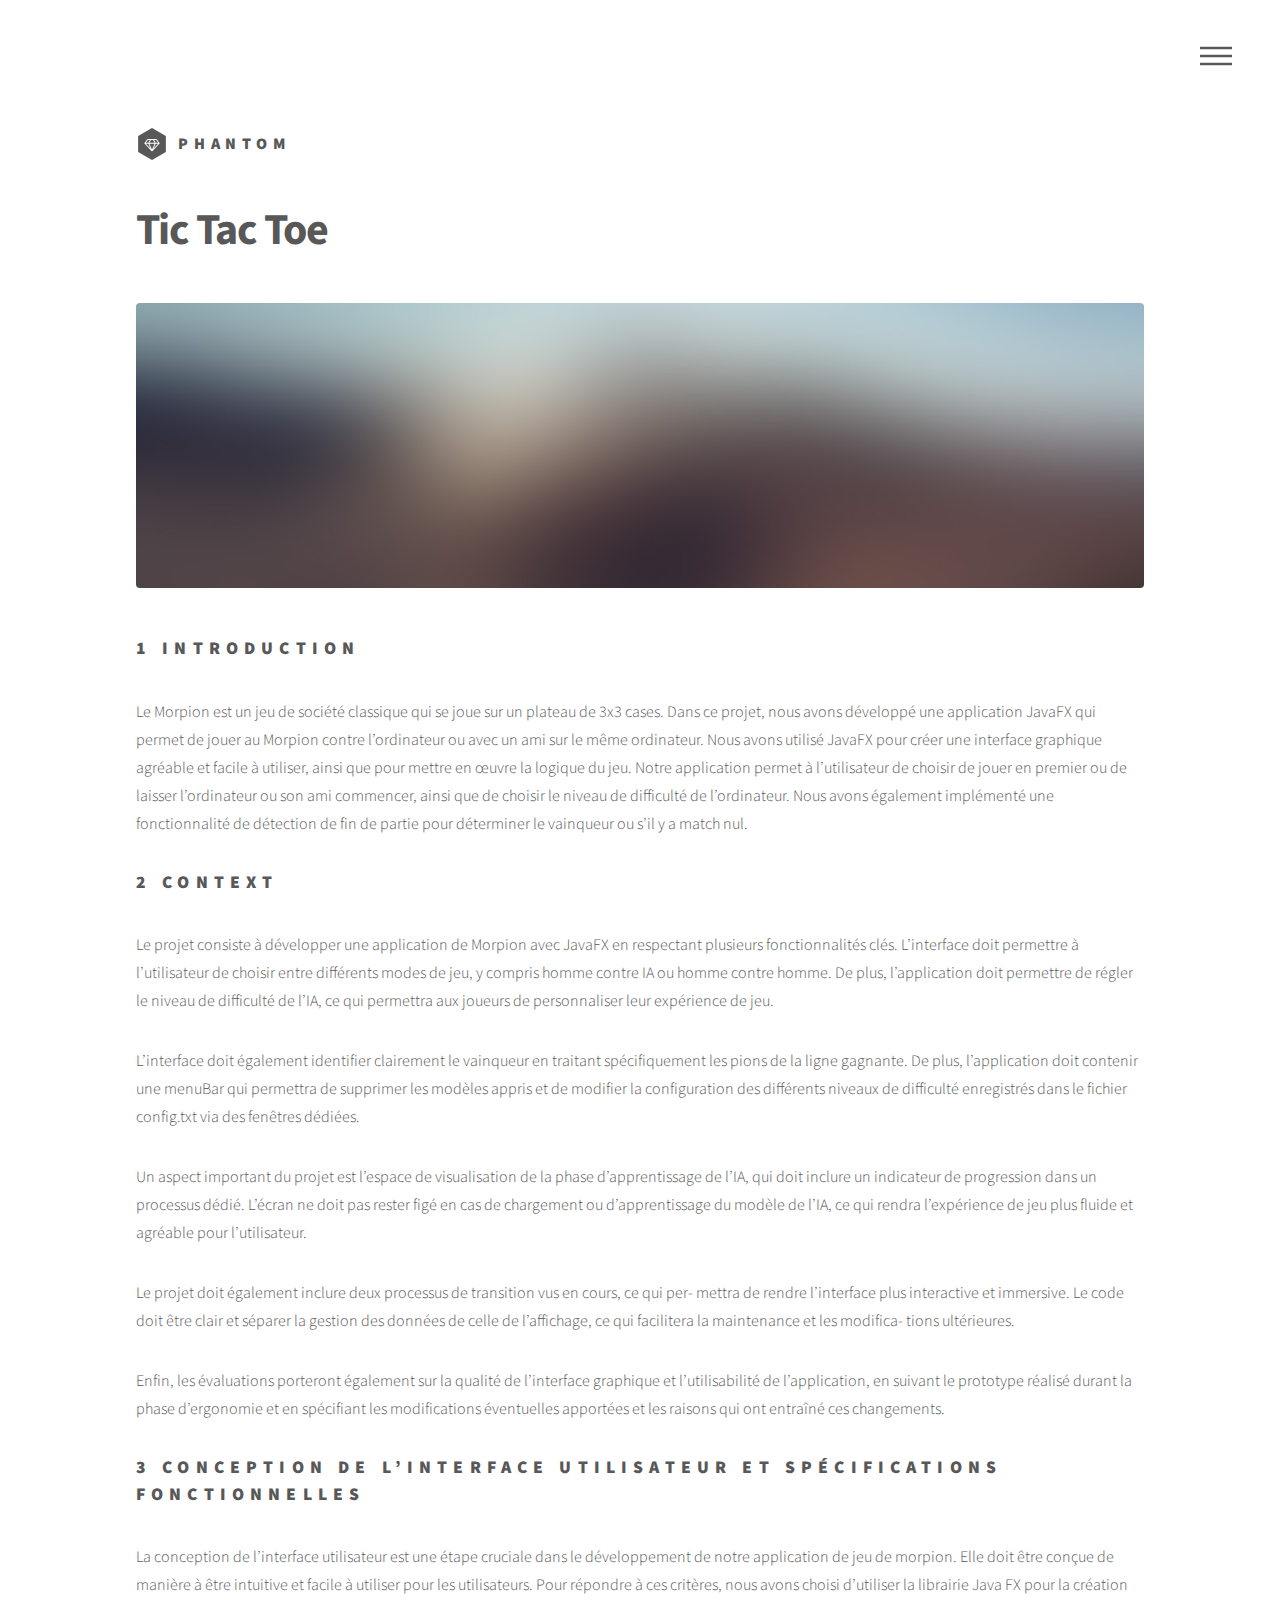
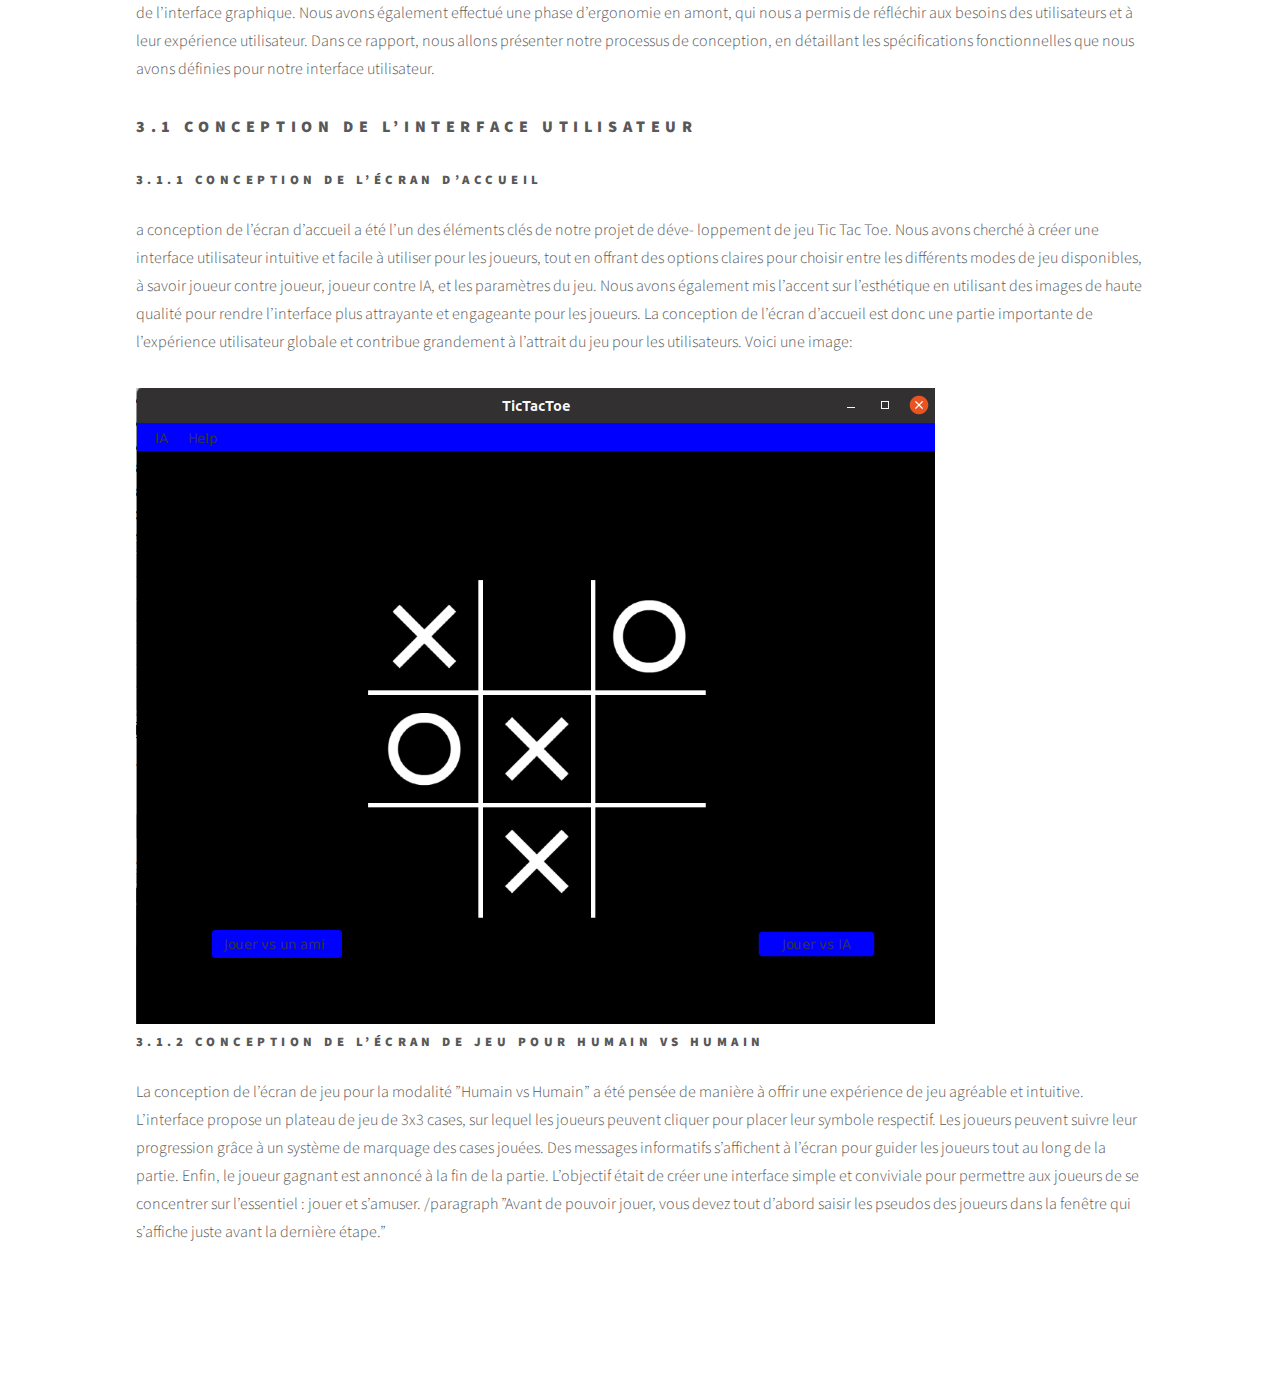
==== Morpion.html @ b547684e "l ajout de projet Tic Tac Toe Morpion avec son rapport" ====
<!DOCTYPE HTML>
<!--
	Phantom by HTML5 UP
	html5up.net | @ajlkn
	Free for personal and commercial use under the CCA 3.0 license (html5up.net/license)
-->
<html>
	<head>
		<title>Tic Tac Toe</title>
		<meta charset="utf-8" />
		<meta name="viewport" content="width=device-width, initial-scale=1, user-scalable=no" />
		<link rel="stylesheet" href="assets/css/cssPage/main.css" />
		<noscript><link rel="stylesheet" href="assets/css/cssPage/noscript.css" /></noscript>
	</head>
	<body class="is-preload">
		<!-- Wrapper -->
			<div id="wrapper">

				<!-- Header -->
					<header id="header">
						<div class="inner">

							<!-- Logo -->
								<a href="index.html" class="logo">
									<span class="symbol"><img src="images/logo.svg" alt="" /></span><span class="title">Phantom</span>
								</a>

							<!-- Nav -->
								<nav>
									<ul>
										<li><a href="#menu">Menu</a></li>
									</ul>
								</nav>

						</div>
					</header>

				<!-- Menu -->
					<nav id="menu">
						<h2>Menu</h2>
						<ul>
							<li><a href="index.html">Home</a></li>
							<li><a href="generic.html">Ipsum veroeros</a></li>
							<li><a href="generic.html">Tempus etiam</a></li>
							<li><a href="generic.html">Consequat dolor</a></li>
							<li><a href="elements.html">Elements</a></li>
						</ul>
					</nav>

				<!-- Main -->
					<div id="main">
						<div class="inner">
							<h1>Tic Tac Toe</h1>
							<span class="image main"><img src="images/pic13.jpg" alt="" /></span>
							<h2>1 Introduction</h2>
									<p>Le Morpion est un jeu de société classique qui se joue sur un plateau de 3x3 cases. Dans
											ce projet, nous avons développé une application JavaFX qui permet de jouer au Morpion
											contre l’ordinateur ou avec un ami sur le même ordinateur. Nous avons utilisé JavaFX pour
											créer une interface graphique agréable et facile à utiliser, ainsi que pour mettre en œuvre
											la logique du jeu. Notre application permet à l’utilisateur de choisir de jouer en premier ou
											de laisser l’ordinateur ou son ami commencer, ainsi que de choisir le niveau de difficulté de
											l’ordinateur. Nous avons également implémenté une fonctionnalité de détection de fin de
											partie pour déterminer le vainqueur ou s’il y a match nul.</p>
							<h2>2 Context</h2>
							<p>Le projet consiste à développer une application de Morpion avec JavaFX en respectant
								plusieurs fonctionnalités clés. L’interface doit permettre à l’utilisateur de choisir entre différents
								modes de jeu, y compris homme contre IA ou homme contre homme. De plus, l’application
								doit permettre de régler le niveau de difficulté de l’IA, ce qui permettra aux joueurs de
								personnaliser leur expérience de jeu.</p>

								<p>L’interface doit également identifier clairement le vainqueur en traitant spécifiquement
								les pions de la ligne gagnante. De plus, l’application doit contenir une menuBar qui permettra
								de supprimer les modèles appris et de modifier la configuration des différents niveaux de
								difficulté enregistrés dans le fichier config.txt via des fenêtres dédiées.</p>

								<p>Un aspect important du projet est l’espace de visualisation de la phase d’apprentissage
								de l’IA, qui doit inclure un indicateur de progression dans un processus dédié. L’écran ne doit
								pas rester figé en cas de chargement ou d’apprentissage du modèle de l’IA, ce qui rendra
								l’expérience de jeu plus fluide et agréable pour l’utilisateur.</p>

								<p>Le projet doit également inclure deux processus de transition vus en cours, ce qui per-
								mettra de rendre l’interface plus interactive et immersive. Le code doit être clair et séparer la
								gestion des données de celle de l’affichage, ce qui facilitera la maintenance et les modifica-
								tions ultérieures.</p>

								<p>Enfin, les évaluations porteront également sur la qualité de l’interface graphique et
								l’utilisabilité de l’application, en suivant le prototype réalisé durant la phase d’ergonomie
								et en spécifiant les modifications éventuelles apportées et les raisons qui ont entraîné ces
								changements.</p>

							<h2>3 Conception de l’interface utilisateur et spécifications fonctionnelles</h2>
							<p>La conception de l’interface utilisateur est une étape cruciale dans le développement
								de notre application de jeu de morpion. Elle doit être conçue de manière à être intuitive et
								facile à utiliser pour les utilisateurs. Pour répondre à ces critères, nous avons choisi d’utiliser
								la librairie Java FX pour la création de l’interface graphique. Nous avons également effectué
								une phase d’ergonomie en amont, qui nous a permis de réfléchir aux besoins des utilisateurs
								et à leur expérience utilisateur. Dans ce rapport, nous allons présenter notre processus de
								conception, en détaillant les spécifications fonctionnelles que nous avons définies pour notre
								interface utilisateur.</p>
							<h3>3.1 Conception de l’interface utilisateur</h3>
							<h4>3.1.1 Conception de l’écran d’accueil </h4>
							<p>a conception de l’écran d’accueil a été l’un des éléments clés de notre projet de déve-
								loppement de jeu Tic Tac Toe. Nous avons cherché à créer une interface utilisateur intuitive
								et facile à utiliser pour les joueurs, tout en offrant des options claires pour choisir entre
								les différents modes de jeu disponibles, à savoir joueur contre joueur, joueur contre IA, et
								les paramètres du jeu. Nous avons également mis l’accent sur l’esthétique en utilisant des
								images de haute qualité pour rendre l’interface plus attrayante et engageante pour les
								joueurs. La conception de l’écran d’accueil est donc une partie importante de l’expérience
								utilisateur globale et contribue grandement à l’attrait du jeu pour les utilisateurs.
								Voici une image:</p>
							<span ><img src="images/imageMorpion/page_d'Acceuil.png" alt="" /></span>
							<h4> 3.1.2 Conception de l’écran de jeu pour Humain vs Humain</h4>
							<P>La conception de l’écran de jeu pour la modalité ”Humain vs Humain” a été pensée de
								manière à offrir une expérience de jeu agréable et intuitive. L’interface propose un plateau
								de jeu de 3x3 cases, sur lequel les joueurs peuvent cliquer pour placer leur symbole respectif.
								Les joueurs peuvent suivre leur progression grâce à un système de marquage des cases
								jouées. Des messages informatifs s’affichent à l’écran pour guider les joueurs tout au long
								de la partie. Enfin, le joueur gagnant est annoncé à la fin de la partie. L’objectif était de
								créer une interface simple et conviviale pour permettre aux joueurs de se concentrer sur
								l’essentiel : jouer et s’amuser.
								/paragraph ”Avant de pouvoir jouer, vous devez tout d’abord saisir les pseudos des
								joueurs dans la fenêtre qui s’affiche juste avant la dernière étape.” </P>
						</div>
					</div>



			</div>

		<!-- Scripts -->
			<script src="assets/js/jsPage/jquery.min.js"></script>
			<script src="assets/js/jsPage/browser.min.js"></script>
			<script src="assets/js/jsPage/breakpoints.min.js"></script>
			<script src="assets/js/jsPage/util.js"></script>
			<script src="assets/js/jsPage/main.js"></script>

	</body>
</html>
---- assets/css/cssPage/main.css ----
@import url(fontawesome-all.min.css);
@import url("https://fonts.googleapis.com/css?family=Source+Sans+Pro:300,700,900");

/*
	Phantom by HTML5 UP
	html5up.net | @ajlkn
	Free for personal and commercial use under the CCA 3.0 license (html5up.net/license)
*/

html, body, div, span, applet, object,
iframe, h1, h2, h3, h4, h5, h6, p, blockquote,
pre, a, abbr, acronym, address, big, cite,
code, del, dfn, em, img, ins, kbd, q, s, samp,
small, strike, strong, sub, sup, tt, var, b,
u, i, center, dl, dt, dd, ol, ul, li, fieldset,
form, label, legend, table, caption, tbody,
tfoot, thead, tr, th, td, article, aside,
canvas, details, embed, figure, figcaption,
footer, header, hgroup, menu, nav, output, ruby,
section, summary, time, mark, audio, video {
	margin: 0;
	padding: 0;
	border: 0;
	font-size: 100%;
	font: inherit;
	vertical-align: baseline;}

article, aside, details, figcaption, figure,
footer, header, hgroup, menu, nav, section {
	display: block;}

body {
	line-height: 1;
}

ol, ul {
	list-style: none;
}

blockquote, q {
	quotes: none;
}

	blockquote:before, blockquote:after, q:before, q:after {
		content: '';
		content: none;
	}

table {
	border-collapse: collapse;
	border-spacing: 0;
}

body {
	-webkit-text-size-adjust: none;
}

mark {
	background-color: transparent;
	color: inherit;
}

input::-moz-focus-inner {
	border: 0;
	padding: 0;
}

input, select, textarea {
	-moz-appearance: none;
	-webkit-appearance: none;
	-ms-appearance: none;
	appearance: none;
}

/* Basic */

	@-ms-viewport {
		width: device-width;
	}

	body {
		-ms-overflow-style: scrollbar;
	}

	@media screen and (max-width: 480px) {

		html, body {
			min-width: 320px;
		}

	}

	html {
		box-sizing: border-box;
	}

	*, *:before, *:after {
		box-sizing: inherit;
	}

	body {
		background: #ffffff;
	}

		body.is-preload *, body.is-preload *:before, body.is-preload *:after {
			-moz-animation: none !important;
			-webkit-animation: none !important;
			-ms-animation: none !important;
			animation: none !important;
			-moz-transition: none !important;
			-webkit-transition: none !important;
			-ms-transition: none !important;
			transition: none !important;
		}

/* Type */

	body, input, select, textarea {
		color: #585858;
		font-family: "Source Sans Pro", Helvetica, sans-serif;
		font-size: 16pt;
		font-weight: 300;
		line-height: 1.75;
	}

		@media screen and (max-width: 1680px) {

			body, input, select, textarea {
				font-size: 14pt;
			}

		}

		@media screen and (max-width: 1280px) {

			body, input, select, textarea {
				font-size: 12pt;
			}

		}

	a {
		-moz-transition: border-bottom-color 0.2s ease, color 0.2s ease;
		-webkit-transition: border-bottom-color 0.2s ease, color 0.2s ease;
		-ms-transition: border-bottom-color 0.2s ease, color 0.2s ease;
		transition: border-bottom-color 0.2s ease, color 0.2s ease;
		text-decoration: none;
		color: #585858;
		border-bottom: dotted 1px rgba(88, 88, 88, 0.5);
	}

		a:hover {
			border-bottom-color: transparent;
			color: #f2849e !important;
		}

	strong, b {
		font-weight: 900;
	}

	em, i {
		font-style: italic;
	}

	p {
		margin: 0 0 2em 0;
	}

	h1 {
		font-size: 2.75em;
		font-weight: 700;
		line-height: 1.3;
		margin: 0 0 1em 0;
		letter-spacing: -0.035em;
	}

		h1 a {
			color: inherit;
		}

		@media screen and (max-width: 736px) {

			h1 {
				font-size: 2em;
				margin: 0 0 1em 0;
			}

		}

		@media screen and (max-width: 360px) {

			h1 {
				font-size: 1.75em;
			}

		}

	h2, h3, h4, h5, h6 {
		font-weight: 900;
		line-height: 1.5;
		margin: 0 0 2em 0;
		text-transform: uppercase;
		letter-spacing: 0.35em;
	}

		h2 a, h3 a, h4 a, h5 a, h6 a {
			color: inherit;
		}

	h2 {
		font-size: 1.1em;
	}

	h3 {
		font-size: 1em;
	}

	h4 {
		font-size: 0.8em;
	}

	h5 {
		font-size: 0.8em;
	}

	h6 {
		font-size: 0.8em;
	}

	@media screen and (max-width: 980px) {

		h1 br, h2 br, h3 br, h4 br, h5 br, h6 br {
			display: none;
		}

	}

	@media screen and (max-width: 736px) {

		h2 {
			font-size: 1em;
		}

		h3 {
			font-size: 0.8em;
		}

	}

	sub {
		font-size: 0.8em;
		position: relative;
		top: 0.5em;
	}

	sup {
		font-size: 0.8em;
		position: relative;
		top: -0.5em;
	}

	blockquote {
		border-left: solid 4px #c9c9c9;
		font-style: italic;
		margin: 0 0 2em 0;
		padding: 0.5em 0 0.5em 2em;
	}

	code {
		background: rgba(144, 144, 144, 0.075);
		border-radius: 4px;
		border: solid 1px #c9c9c9;
		font-family: "Courier New", monospace;
		font-size: 0.9em;
		margin: 0 0.25em;
		padding: 0.25em 0.65em;
	}

	pre {
		-webkit-overflow-scrolling: touch;
		font-family: "Courier New", monospace;
		font-size: 0.9em;
		margin: 0 0 2em 0;
	}

		pre code {
			display: block;
			line-height: 1.75;
			padding: 1em 1.5em;
			overflow-x: auto;
		}

	hr {
		border: 0;
		border-bottom: solid 1px #c9c9c9;
		margin: 2em 0;
	}

		hr.major {
			margin: 3em 0;
		}

	.align-left {
		text-align: left;
	}

	.align-center {
		text-align: center;
	}

	.align-right {
		text-align: right;
	}

/* Row */

	.row {
		display: flex;
		flex-wrap: wrap;
		box-sizing: border-box;
		align-items: stretch;
	}

		.row > * {
			box-sizing: border-box;
		}

		.row.gtr-uniform > * > :last-child {
			margin-bottom: 0;
		}

		.row.aln-left {
			justify-content: flex-start;
		}

		.row.aln-center {
			justify-content: center;
		}

		.row.aln-right {
			justify-content: flex-end;
		}

		.row.aln-top {
			align-items: flex-start;
		}

		.row.aln-middle {
			align-items: center;
		}

		.row.aln-bottom {
			align-items: flex-end;
		}

		.row > .imp {
			order: -1;
		}

		.row > .col-1 {
			width: 8.33333%;
		}

		.row > .off-1 {
			margin-left: 8.33333%;
		}

		.row > .col-2 {
			width: 16.66667%;
		}

		.row > .off-2 {
			margin-left: 16.66667%;
		}

		.row > .col-3 {
			width: 25%;
		}

		.row > .off-3 {
			margin-left: 25%;
		}

		.row > .col-4 {
			width: 33.33333%;
		}

		.row > .off-4 {
			margin-left: 33.33333%;
		}

		.row > .col-5 {
			width: 41.66667%;
		}

		.row > .off-5 {
			margin-left: 41.66667%;
		}

		.row > .col-6 {
			width: 50%;
		}

		.row > .off-6 {
			margin-left: 50%;
		}

		.row > .col-7 {
			width: 58.33333%;
		}

		.row > .off-7 {
			margin-left: 58.33333%;
		}

		.row > .col-8 {
			width: 66.66667%;
		}

		.row > .off-8 {
			margin-left: 66.66667%;
		}

		.row > .col-9 {
			width: 75%;
		}

		.row > .off-9 {
			margin-left: 75%;
		}

		.row > .col-10 {
			width: 83.33333%;
		}

		.row > .off-10 {
			margin-left: 83.33333%;
		}

		.row > .col-11 {
			width: 91.66667%;
		}

		.row > .off-11 {
			margin-left: 91.66667%;
		}

		.row > .col-12 {
			width: 100%;
		}

		.row > .off-12 {
			margin-left: 100%;
		}

		.row.gtr-0 {
			margin-top: 0;
			margin-left: 0em;
		}

			.row.gtr-0 > * {
				padding: 0 0 0 0em;
			}

			.row.gtr-0.gtr-uniform {
				margin-top: 0em;
			}

				.row.gtr-0.gtr-uniform > * {
					padding-top: 0em;
				}

		.row.gtr-25 {
			margin-top: 0;
			margin-left: -0.5em;
		}

			.row.gtr-25 > * {
				padding: 0 0 0 0.5em;
			}

			.row.gtr-25.gtr-uniform {
				margin-top: -0.5em;
			}

				.row.gtr-25.gtr-uniform > * {
					padding-top: 0.5em;
				}

		.row.gtr-50 {
			margin-top: 0;
			margin-left: -1em;
		}

			.row.gtr-50 > * {
				padding: 0 0 0 1em;
			}

			.row.gtr-50.gtr-uniform {
				margin-top: -1em;
			}

				.row.gtr-50.gtr-uniform > * {
					padding-top: 1em;
				}

		.row {
			margin-top: 0;
			margin-left: -2em;
		}

			.row > * {
				padding: 0 0 0 2em;
			}

			.row.gtr-uniform {
				margin-top: -2em;
			}

				.row.gtr-uniform > * {
					padding-top: 2em;
				}

		.row.gtr-150 {
			margin-top: 0;
			margin-left: -3em;
		}

			.row.gtr-150 > * {
				padding: 0 0 0 3em;
			}

			.row.gtr-150.gtr-uniform {
				margin-top: -3em;
			}

				.row.gtr-150.gtr-uniform > * {
					padding-top: 3em;
				}

		.row.gtr-200 {
			margin-top: 0;
			margin-left: -4em;
		}

			.row.gtr-200 > * {
				padding: 0 0 0 4em;
			}

			.row.gtr-200.gtr-uniform {
				margin-top: -4em;
			}

				.row.gtr-200.gtr-uniform > * {
					padding-top: 4em;
				}

		@media screen and (max-width: 1680px) {

			.row {
				display: flex;
				flex-wrap: wrap;
				box-sizing: border-box;
				align-items: stretch;
			}

				.row > * {
					box-sizing: border-box;
				}

				.row.gtr-uniform > * > :last-child {
					margin-bottom: 0;
				}

				.row.aln-left {
					justify-content: flex-start;
				}

				.row.aln-center {
					justify-content: center;
				}

				.row.aln-right {
					justify-content: flex-end;
				}

				.row.aln-top {
					align-items: flex-start;
				}

				.row.aln-middle {
					align-items: center;
				}

				.row.aln-bottom {
					align-items: flex-end;
				}

				.row > .imp-xlarge {
					order: -1;
				}

				.row > .col-1-xlarge {
					width: 8.33333%;
				}

				.row > .off-1-xlarge {
					margin-left: 8.33333%;
				}

				.row > .col-2-xlarge {
					width: 16.66667%;
				}

				.row > .off-2-xlarge {
					margin-left: 16.66667%;
				}

				.row > .col-3-xlarge {
					width: 25%;
				}

				.row > .off-3-xlarge {
					margin-left: 25%;
				}

				.row > .col-4-xlarge {
					width: 33.33333%;
				}

				.row > .off-4-xlarge {
					margin-left: 33.33333%;
				}

				.row > .col-5-xlarge {
					width: 41.66667%;
				}

				.row > .off-5-xlarge {
					margin-left: 41.66667%;
				}

				.row > .col-6-xlarge {
					width: 50%;
				}

				.row > .off-6-xlarge {
					margin-left: 50%;
				}

				.row > .col-7-xlarge {
					width: 58.33333%;
				}

				.row > .off-7-xlarge {
					margin-left: 58.33333%;
				}

				.row > .col-8-xlarge {
					width: 66.66667%;
				}

				.row > .off-8-xlarge {
					margin-left: 66.66667%;
				}

				.row > .col-9-xlarge {
					width: 75%;
				}

				.row > .off-9-xlarge {
					margin-left: 75%;
				}

				.row > .col-10-xlarge {
					width: 83.33333%;
				}

				.row > .off-10-xlarge {
					margin-left: 83.33333%;
				}

				.row > .col-11-xlarge {
					width: 91.66667%;
				}

				.row > .off-11-xlarge {
					margin-left: 91.66667%;
				}

				.row > .col-12-xlarge {
					width: 100%;
				}

				.row > .off-12-xlarge {
					margin-left: 100%;
				}

				.row.gtr-0 {
					margin-top: 0;
					margin-left: 0em;
				}

					.row.gtr-0 > * {
						padding: 0 0 0 0em;
					}

					.row.gtr-0.gtr-uniform {
						margin-top: 0em;
					}

						.row.gtr-0.gtr-uniform > * {
							padding-top: 0em;
						}

				.row.gtr-25 {
					margin-top: 0;
					margin-left: -0.5em;
				}

					.row.gtr-25 > * {
						padding: 0 0 0 0.5em;
					}

					.row.gtr-25.gtr-uniform {
						margin-top: -0.5em;
					}

						.row.gtr-25.gtr-uniform > * {
							padding-top: 0.5em;
						}

				.row.gtr-50 {
					margin-top: 0;
					margin-left: -1em;
				}

					.row.gtr-50 > * {
						padding: 0 0 0 1em;
					}

					.row.gtr-50.gtr-uniform {
						margin-top: -1em;
					}

						.row.gtr-50.gtr-uniform > * {
							padding-top: 1em;
						}

				.row {
					margin-top: 0;
					margin-left: -2em;
				}

					.row > * {
						padding: 0 0 0 2em;
					}

					.row.gtr-uniform {
						margin-top: -2em;
					}

						.row.gtr-uniform > * {
							padding-top: 2em;
						}

				.row.gtr-150 {
					margin-top: 0;
					margin-left: -3em;
				}

					.row.gtr-150 > * {
						padding: 0 0 0 3em;
					}

					.row.gtr-150.gtr-uniform {
						margin-top: -3em;
					}

						.row.gtr-150.gtr-uniform > * {
							padding-top: 3em;
						}

				.row.gtr-200 {
					margin-top: 0;
					margin-left: -4em;
				}

					.row.gtr-200 > * {
						padding: 0 0 0 4em;
					}

					.row.gtr-200.gtr-uniform {
						margin-top: -4em;
					}

						.row.gtr-200.gtr-uniform > * {
							padding-top: 4em;
						}

		}

		@media screen and (max-width: 1280px) {

			.row {
				display: flex;
				flex-wrap: wrap;
				box-sizing: border-box;
				align-items: stretch;
			}

				.row > * {
					box-sizing: border-box;
				}

				.row.gtr-uniform > * > :last-child {
					margin-bottom: 0;
				}

				.row.aln-left {
					justify-content: flex-start;
				}

				.row.aln-center {
					justify-content: center;
				}

				.row.aln-right {
					justify-content: flex-end;
				}

				.row.aln-top {
					align-items: flex-start;
				}

				.row.aln-middle {
					align-items: center;
				}

				.row.aln-bottom {
					align-items: flex-end;
				}

				.row > .imp-large {
					order: -1;
				}

				.row > .col-1-large {
					width: 8.33333%;
				}

				.row > .off-1-large {
					margin-left: 8.33333%;
				}

				.row > .col-2-large {
					width: 16.66667%;
				}

				.row > .off-2-large {
					margin-left: 16.66667%;
				}

				.row > .col-3-large {
					width: 25%;
				}

				.row > .off-3-large {
					margin-left: 25%;
				}

				.row > .col-4-large {
					width: 33.33333%;
				}

				.row > .off-4-large {
					margin-left: 33.33333%;
				}

				.row > .col-5-large {
					width: 41.66667%;
				}

				.row > .off-5-large {
					margin-left: 41.66667%;
				}

				.row > .col-6-large {
					width: 50%;
				}

				.row > .off-6-large {
					margin-left: 50%;
				}

				.row > .col-7-large {
					width: 58.33333%;
				}

				.row > .off-7-large {
					margin-left: 58.33333%;
				}

				.row > .col-8-large {
					width: 66.66667%;
				}

				.row > .off-8-large {
					margin-left: 66.66667%;
				}

				.row > .col-9-large {
					width: 75%;
				}

				.row > .off-9-large {
					margin-left: 75%;
				}

				.row > .col-10-large {
					width: 83.33333%;
				}

				.row > .off-10-large {
					margin-left: 83.33333%;
				}

				.row > .col-11-large {
					width: 91.66667%;
				}

				.row > .off-11-large {
					margin-left: 91.66667%;
				}

				.row > .col-12-large {
					width: 100%;
				}

				.row > .off-12-large {
					margin-left: 100%;
				}

				.row.gtr-0 {
					margin-top: 0;
					margin-left: 0em;
				}

					.row.gtr-0 > * {
						padding: 0 0 0 0em;
					}

					.row.gtr-0.gtr-uniform {
						margin-top: 0em;
					}

						.row.gtr-0.gtr-uniform > * {
							padding-top: 0em;
						}

				.row.gtr-25 {
					margin-top: 0;
					margin-left: -0.5em;
				}

					.row.gtr-25 > * {
						padding: 0 0 0 0.5em;
					}

					.row.gtr-25.gtr-uniform {
						margin-top: -0.5em;
					}

						.row.gtr-25.gtr-uniform > * {
							padding-top: 0.5em;
						}

				.row.gtr-50 {
					margin-top: 0;
					margin-left: -1em;
				}

					.row.gtr-50 > * {
						padding: 0 0 0 1em;
					}

					.row.gtr-50.gtr-uniform {
						margin-top: -1em;
					}

						.row.gtr-50.gtr-uniform > * {
							padding-top: 1em;
						}

				.row {
					margin-top: 0;
					margin-left: -2em;
				}

					.row > * {
						padding: 0 0 0 2em;
					}

					.row.gtr-uniform {
						margin-top: -2em;
					}

						.row.gtr-uniform > * {
							padding-top: 2em;
						}

				.row.gtr-150 {
					margin-top: 0;
					margin-left: -3em;
				}

					.row.gtr-150 > * {
						padding: 0 0 0 3em;
					}

					.row.gtr-150.gtr-uniform {
						margin-top: -3em;
					}

						.row.gtr-150.gtr-uniform > * {
							padding-top: 3em;
						}

				.row.gtr-200 {
					margin-top: 0;
					margin-left: -4em;
				}

					.row.gtr-200 > * {
						padding: 0 0 0 4em;
					}

					.row.gtr-200.gtr-uniform {
						margin-top: -4em;
					}

						.row.gtr-200.gtr-uniform > * {
							padding-top: 4em;
						}

		}

		@media screen and (max-width: 980px) {

			.row {
				display: flex;
				flex-wrap: wrap;
				box-sizing: border-box;
				align-items: stretch;
			}

				.row > * {
					box-sizing: border-box;
				}

				.row.gtr-uniform > * > :last-child {
					margin-bottom: 0;
				}

				.row.aln-left {
					justify-content: flex-start;
				}

				.row.aln-center {
					justify-content: center;
				}

				.row.aln-right {
					justify-content: flex-end;
				}

				.row.aln-top {
					align-items: flex-start;
				}

				.row.aln-middle {
					align-items: center;
				}

				.row.aln-bottom {
					align-items: flex-end;
				}

				.row > .imp-medium {
					order: -1;
				}

				.row > .col-1-medium {
					width: 8.33333%;
				}

				.row > .off-1-medium {
					margin-left: 8.33333%;
				}

				.row > .col-2-medium {
					width: 16.66667%;
				}

				.row > .off-2-medium {
					margin-left: 16.66667%;
				}

				.row > .col-3-medium {
					width: 25%;
				}

				.row > .off-3-medium {
					margin-left: 25%;
				}

				.row > .col-4-medium {
					width: 33.33333%;
				}

				.row > .off-4-medium {
					margin-left: 33.33333%;
				}

				.row > .col-5-medium {
					width: 41.66667%;
				}

				.row > .off-5-medium {
					margin-left: 41.66667%;
				}

				.row > .col-6-medium {
					width: 50%;
				}

				.row > .off-6-medium {
					margin-left: 50%;
				}

				.row > .col-7-medium {
					width: 58.33333%;
				}

				.row > .off-7-medium {
					margin-left: 58.33333%;
				}

				.row > .col-8-medium {
					width: 66.66667%;
				}

				.row > .off-8-medium {
					margin-left: 66.66667%;
				}

				.row > .col-9-medium {
					width: 75%;
				}

				.row > .off-9-medium {
					margin-left: 75%;
				}

				.row > .col-10-medium {
					width: 83.33333%;
				}

				.row > .off-10-medium {
					margin-left: 83.33333%;
				}

				.row > .col-11-medium {
					width: 91.66667%;
				}

				.row > .off-11-medium {
					margin-left: 91.66667%;
				}

				.row > .col-12-medium {
					width: 100%;
				}

				.row > .off-12-medium {
					margin-left: 100%;
				}

				.row.gtr-0 {
					margin-top: 0;
					margin-left: 0em;
				}

					.row.gtr-0 > * {
						padding: 0 0 0 0em;
					}

					.row.gtr-0.gtr-uniform {
						margin-top: 0em;
					}

						.row.gtr-0.gtr-uniform > * {
							padding-top: 0em;
						}

				.row.gtr-25 {
					margin-top: 0;
					margin-left: -0.375em;
				}

					.row.gtr-25 > * {
						padding: 0 0 0 0.375em;
					}

					.row.gtr-25.gtr-uniform {
						margin-top: -0.375em;
					}

						.row.gtr-25.gtr-uniform > * {
							padding-top: 0.375em;
						}

				.row.gtr-50 {
					margin-top: 0;
					margin-left: -0.75em;
				}

					.row.gtr-50 > * {
						padding: 0 0 0 0.75em;
					}

					.row.gtr-50.gtr-uniform {
						margin-top: -0.75em;
					}

						.row.gtr-50.gtr-uniform > * {
							padding-top: 0.75em;
						}

				.row {
					margin-top: 0;
					margin-left: -1.5em;
				}

					.row > * {
						padding: 0 0 0 1.5em;
					}

					.row.gtr-uniform {
						margin-top: -1.5em;
					}

						.row.gtr-uniform > * {
							padding-top: 1.5em;
						}

				.row.gtr-150 {
					margin-top: 0;
					margin-left: -2.25em;
				}

					.row.gtr-150 > * {
						padding: 0 0 0 2.25em;
					}

					.row.gtr-150.gtr-uniform {
						margin-top: -2.25em;
					}

						.row.gtr-150.gtr-uniform > * {
							padding-top: 2.25em;
						}

				.row.gtr-200 {
					margin-top: 0;
					margin-left: -3em;
				}

					.row.gtr-200 > * {
						padding: 0 0 0 3em;
					}

					.row.gtr-200.gtr-uniform {
						margin-top: -3em;
					}

						.row.gtr-200.gtr-uniform > * {
							padding-top: 3em;
						}

		}

		@media screen and (max-width: 736px) {

			.row {
				display: flex;
				flex-wrap: wrap;
				box-sizing: border-box;
				align-items: stretch;
			}

				.row > * {
					box-sizing: border-box;
				}

				.row.gtr-uniform > * > :last-child {
					margin-bottom: 0;
				}

				.row.aln-left {
					justify-content: flex-start;
				}

				.row.aln-center {
					justify-content: center;
				}

				.row.aln-right {
					justify-content: flex-end;
				}

				.row.aln-top {
					align-items: flex-start;
				}

				.row.aln-middle {
					align-items: center;
				}

				.row.aln-bottom {
					align-items: flex-end;
				}

				.row > .imp-small {
					order: -1;
				}

				.row > .col-1-small {
					width: 8.33333%;
				}

				.row > .off-1-small {
					margin-left: 8.33333%;
				}

				.row > .col-2-small {
					width: 16.66667%;
				}

				.row > .off-2-small {
					margin-left: 16.66667%;
				}

				.row > .col-3-small {
					width: 25%;
				}

				.row > .off-3-small {
					margin-left: 25%;
				}

				.row > .col-4-small {
					width: 33.33333%;
				}

				.row > .off-4-small {
					margin-left: 33.33333%;
				}

				.row > .col-5-small {
					width: 41.66667%;
				}

				.row > .off-5-small {
					margin-left: 41.66667%;
				}

				.row > .col-6-small {
					width: 50%;
				}

				.row > .off-6-small {
					margin-left: 50%;
				}

				.row > .col-7-small {
					width: 58.33333%;
				}

				.row > .off-7-small {
					margin-left: 58.33333%;
				}

				.row > .col-8-small {
					width: 66.66667%;
				}

				.row > .off-8-small {
					margin-left: 66.66667%;
				}

				.row > .col-9-small {
					width: 75%;
				}

				.row > .off-9-small {
					margin-left: 75%;
				}

				.row > .col-10-small {
					width: 83.33333%;
				}

				.row > .off-10-small {
					margin-left: 83.33333%;
				}

				.row > .col-11-small {
					width: 91.66667%;
				}

				.row > .off-11-small {
					margin-left: 91.66667%;
				}

				.row > .col-12-small {
					width: 100%;
				}

				.row > .off-12-small {
					margin-left: 100%;
				}

				.row.gtr-0 {
					margin-top: 0;
					margin-left: 0em;
				}

					.row.gtr-0 > * {
						padding: 0 0 0 0em;
					}

					.row.gtr-0.gtr-uniform {
						margin-top: 0em;
					}

						.row.gtr-0.gtr-uniform > * {
							padding-top: 0em;
						}

				.row.gtr-25 {
					margin-top: 0;
					margin-left: -0.25em;
				}

					.row.gtr-25 > * {
						padding: 0 0 0 0.25em;
					}

					.row.gtr-25.gtr-uniform {
						margin-top: -0.25em;
					}

						.row.gtr-25.gtr-uniform > * {
							padding-top: 0.25em;
						}

				.row.gtr-50 {
					margin-top: 0;
					margin-left: -0.5em;
				}

					.row.gtr-50 > * {
						padding: 0 0 0 0.5em;
					}

					.row.gtr-50.gtr-uniform {
						margin-top: -0.5em;
					}

						.row.gtr-50.gtr-uniform > * {
							padding-top: 0.5em;
						}

				.row {
					margin-top: 0;
					margin-left: -1em;
				}

					.row > * {
						padding: 0 0 0 1em;
					}

					.row.gtr-uniform {
						margin-top: -1em;
					}

						.row.gtr-uniform > * {
							padding-top: 1em;
						}

				.row.gtr-150 {
					margin-top: 0;
					margin-left: -1.5em;
				}

					.row.gtr-150 > * {
						padding: 0 0 0 1.5em;
					}

					.row.gtr-150.gtr-uniform {
						margin-top: -1.5em;
					}

						.row.gtr-150.gtr-uniform > * {
							padding-top: 1.5em;
						}

				.row.gtr-200 {
					margin-top: 0;
					margin-left: -2em;
				}

					.row.gtr-200 > * {
						padding: 0 0 0 2em;
					}

					.row.gtr-200.gtr-uniform {
						margin-top: -2em;
					}

						.row.gtr-200.gtr-uniform > * {
							padding-top: 2em;
						}

		}

		@media screen and (max-width: 480px) {

			.row {
				display: flex;
				flex-wrap: wrap;
				box-sizing: border-box;
				align-items: stretch;
			}

				.row > * {
					box-sizing: border-box;
				}

				.row.gtr-uniform > * > :last-child {
					margin-bottom: 0;
				}

				.row.aln-left {
					justify-content: flex-start;
				}

				.row.aln-center {
					justify-content: center;
				}

				.row.aln-right {
					justify-content: flex-end;
				}

				.row.aln-top {
					align-items: flex-start;
				}

				.row.aln-middle {
					align-items: center;
				}

				.row.aln-bottom {
					align-items: flex-end;
				}

				.row > .imp-xsmall {
					order: -1;
				}

				.row > .col-1-xsmall {
					width: 8.33333%;
				}

				.row > .off-1-xsmall {
					margin-left: 8.33333%;
				}

				.row > .col-2-xsmall {
					width: 16.66667%;
				}

				.row > .off-2-xsmall {
					margin-left: 16.66667%;
				}

				.row > .col-3-xsmall {
					width: 25%;
				}

				.row > .off-3-xsmall {
					margin-left: 25%;
				}

				.row > .col-4-xsmall {
					width: 33.33333%;
				}

				.row > .off-4-xsmall {
					margin-left: 33.33333%;
				}

				.row > .col-5-xsmall {
					width: 41.66667%;
				}

				.row > .off-5-xsmall {
					margin-left: 41.66667%;
				}

				.row > .col-6-xsmall {
					width: 50%;
				}

				.row > .off-6-xsmall {
					margin-left: 50%;
				}

				.row > .col-7-xsmall {
					width: 58.33333%;
				}

				.row > .off-7-xsmall {
					margin-left: 58.33333%;
				}

				.row > .col-8-xsmall {
					width: 66.66667%;
				}

				.row > .off-8-xsmall {
					margin-left: 66.66667%;
				}

				.row > .col-9-xsmall {
					width: 75%;
				}

				.row > .off-9-xsmall {
					margin-left: 75%;
				}

				.row > .col-10-xsmall {
					width: 83.33333%;
				}

				.row > .off-10-xsmall {
					margin-left: 83.33333%;
				}

				.row > .col-11-xsmall {
					width: 91.66667%;
				}

				.row > .off-11-xsmall {
					margin-left: 91.66667%;
				}

				.row > .col-12-xsmall {
					width: 100%;
				}

				.row > .off-12-xsmall {
					margin-left: 100%;
				}

				.row.gtr-0 {
					margin-top: 0;
					margin-left: 0em;
				}

					.row.gtr-0 > * {
						padding: 0 0 0 0em;
					}

					.row.gtr-0.gtr-uniform {
						margin-top: 0em;
					}

						.row.gtr-0.gtr-uniform > * {
							padding-top: 0em;
						}

				.row.gtr-25 {
					margin-top: 0;
					margin-left: -0.25em;
				}

					.row.gtr-25 > * {
						padding: 0 0 0 0.25em;
					}

					.row.gtr-25.gtr-uniform {
						margin-top: -0.25em;
					}

						.row.gtr-25.gtr-uniform > * {
							padding-top: 0.25em;
						}

				.row.gtr-50 {
					margin-top: 0;
					margin-left: -0.5em;
				}

					.row.gtr-50 > * {
						padding: 0 0 0 0.5em;
					}

					.row.gtr-50.gtr-uniform {
						margin-top: -0.5em;
					}

						.row.gtr-50.gtr-uniform > * {
							padding-top: 0.5em;
						}

				.row {
					margin-top: 0;
					margin-left: -1em;
				}

					.row > * {
						padding: 0 0 0 1em;
					}

					.row.gtr-uniform {
						margin-top: -1em;
					}

						.row.gtr-uniform > * {
							padding-top: 1em;
						}

				.row.gtr-150 {
					margin-top: 0;
					margin-left: -1.5em;
				}

					.row.gtr-150 > * {
						padding: 0 0 0 1.5em;
					}

					.row.gtr-150.gtr-uniform {
						margin-top: -1.5em;
					}

						.row.gtr-150.gtr-uniform > * {
							padding-top: 1.5em;
						}

				.row.gtr-200 {
					margin-top: 0;
					margin-left: -2em;
				}

					.row.gtr-200 > * {
						padding: 0 0 0 2em;
					}

					.row.gtr-200.gtr-uniform {
						margin-top: -2em;
					}

						.row.gtr-200.gtr-uniform > * {
							padding-top: 2em;
						}

		}

/* Section/Article */

	section.special, article.special {
		text-align: center;
	}

	header p {
		margin-top: -1em;
	}

	@media screen and (max-width: 736px) {

		header p {
			margin-top: 0;
		}

	}

/* Icon */

	.icon {
		text-decoration: none;
		border-bottom: none;
		position: relative;
	}

		.icon:before {
			-moz-osx-font-smoothing: grayscale;
			-webkit-font-smoothing: antialiased;
			display: inline-block;
			font-style: normal;
			font-variant: normal;
			text-rendering: auto;
			line-height: 1;
			text-transform: none !important;
			font-family: 'Font Awesome 5 Free';
			font-weight: 400;
		}

		.icon > .label {
			display: none;
		}

		.icon:before {
			line-height: inherit;
		}

		.icon.solid:before {
			font-weight: 900;
		}

		.icon.brands:before {
			font-family: 'Font Awesome 5 Brands';
		}

		.icon.style2 {
			-moz-transition: background-color 0.2s ease-in-out, color 0.2s ease-in-out, border-color 0.2s ease-in-out;
			-webkit-transition: background-color 0.2s ease-in-out, color 0.2s ease-in-out, border-color 0.2s ease-in-out;
			-ms-transition: background-color 0.2s ease-in-out, color 0.2s ease-in-out, border-color 0.2s ease-in-out;
			transition: background-color 0.2s ease-in-out, color 0.2s ease-in-out, border-color 0.2s ease-in-out;
			background-color: transparent;
			border: solid 1px #c9c9c9;
			border-radius: 4px;
			width: 2.65em;
			height: 2.65em;
			display: inline-block;
			text-align: center;
			line-height: 2.65em;
			color: inherit;
		}

			.icon.style2:before {
				font-size: 1.1em;
			}

			.icon.style2:hover {
				color: #f2849e;
				border-color: #f2849e;
			}

			.icon.style2:active {
				background-color: rgba(242, 132, 158, 0.1);
			}

/* List */

	ol {
		list-style: decimal;
		margin: 0 0 2em 0;
		padding-left: 1.25em;
	}

		ol li {
			padding-left: 0.25em;
		}

	ul {
		list-style: disc;
		margin: 0 0 2em 0;
		padding-left: 1em;
	}

		ul li {
			padding-left: 0.5em;
		}

		ul.alt {
			list-style: none;
			padding-left: 0;
		}

			ul.alt li {
				border-top: solid 1px #c9c9c9;
				padding: 0.5em 0;
			}

				ul.alt li:first-child {
					border-top: 0;
					padding-top: 0;
				}

	dl {
		margin: 0 0 2em 0;
	}

		dl dt {
			display: block;
			font-weight: 900;
			margin: 0 0 1em 0;
		}

		dl dd {
			margin-left: 2em;
		}

/* Actions */

	ul.actions {
		display: -moz-flex;
		display: -webkit-flex;
		display: -ms-flex;
		display: flex;
		cursor: default;
		list-style: none;
		margin-left: -1em;
		padding-left: 0;
	}

		ul.actions li {
			padding: 0 0 0 1em;
			vertical-align: middle;
		}

		ul.actions.special {
			-moz-justify-content: center;
			-webkit-justify-content: center;
			-ms-justify-content: center;
			justify-content: center;
			width: 100%;
			margin-left: 0;
		}

			ul.actions.special li:first-child {
				padding-left: 0;
			}

		ul.actions.stacked {
			-moz-flex-direction: column;
			-webkit-flex-direction: column;
			-ms-flex-direction: column;
			flex-direction: column;
			margin-left: 0;
		}

			ul.actions.stacked li {
				padding: 1.3em 0 0 0;
			}

				ul.actions.stacked li:first-child {
					padding-top: 0;
				}

		ul.actions.fit {
			width: calc(100% + 1em);
		}

			ul.actions.fit li {
				-moz-flex-grow: 1;
				-webkit-flex-grow: 1;
				-ms-flex-grow: 1;
				flex-grow: 1;
				-moz-flex-shrink: 1;
				-webkit-flex-shrink: 1;
				-ms-flex-shrink: 1;
				flex-shrink: 1;
				width: 100%;
			}

				ul.actions.fit li > * {
					width: 100%;
				}

			ul.actions.fit.stacked {
				width: 100%;
			}

		@media screen and (max-width: 480px) {

			ul.actions:not(.fixed) {
				-moz-flex-direction: column;
				-webkit-flex-direction: column;
				-ms-flex-direction: column;
				flex-direction: column;
				margin-left: 0;
				width: 100% !important;
			}

				ul.actions:not(.fixed) li {
					-moz-flex-grow: 1;
					-webkit-flex-grow: 1;
					-ms-flex-grow: 1;
					flex-grow: 1;
					-moz-flex-shrink: 1;
					-webkit-flex-shrink: 1;
					-ms-flex-shrink: 1;
					flex-shrink: 1;
					padding: 1em 0 0 0;
					text-align: center;
					width: 100%;
				}

					ul.actions:not(.fixed) li > * {
						width: 100%;
					}

					ul.actions:not(.fixed) li:first-child {
						padding-top: 0;
					}

					ul.actions:not(.fixed) li input[type="submit"],
					ul.actions:not(.fixed) li input[type="reset"],
					ul.actions:not(.fixed) li input[type="button"],
					ul.actions:not(.fixed) li button,
					ul.actions:not(.fixed) li .button {
						width: 100%;
					}

						ul.actions:not(.fixed) li input[type="submit"].icon:before,
						ul.actions:not(.fixed) li input[type="reset"].icon:before,
						ul.actions:not(.fixed) li input[type="button"].icon:before,
						ul.actions:not(.fixed) li button.icon:before,
						ul.actions:not(.fixed) li .button.icon:before {
							margin-left: -0.5rem;
						}

		}

/* Icons */

	ul.icons {
		cursor: default;
		list-style: none;
		padding-left: 0;
		margin: -1em 0 2em -1em;
	}

		ul.icons li {
			display: inline-block;
			padding: 1em 0 0 1em;
		}

/* Form */

	form {
		margin: 0 0 2em 0;
		overflow-x: hidden;
	}

		form > :last-child {
			margin-bottom: 0;
		}

		form > .fields {
			display: -moz-flex;
			display: -webkit-flex;
			display: -ms-flex;
			display: flex;
			-moz-flex-wrap: wrap;
			-webkit-flex-wrap: wrap;
			-ms-flex-wrap: wrap;
			flex-wrap: wrap;
			width: calc(100% + 3em);
			margin: -1.5em 0 2em -1.5em;
		}

			form > .fields > .field {
				-moz-flex-grow: 0;
				-webkit-flex-grow: 0;
				-ms-flex-grow: 0;
				flex-grow: 0;
				-moz-flex-shrink: 0;
				-webkit-flex-shrink: 0;
				-ms-flex-shrink: 0;
				flex-shrink: 0;
				padding: 1.5em 0 0 1.5em;
				width: calc(100% - 1.5em);
			}

				form > .fields > .field.half {
					width: calc(50% - 0.75em);
				}

				form > .fields > .field.third {
					width: calc(100%/3 - 0.5em);
				}

				form > .fields > .field.quarter {
					width: calc(25% - 0.375em);
				}

		@media screen and (max-width: 480px) {

			form > .fields {
				width: calc(100% + 3em);
				margin: -1.5em 0 2em -1.5em;
			}

				form > .fields > .field {
					padding: 1.5em 0 0 1.5em;
					width: calc(100% - 1.5em);
				}

					form > .fields > .field.half {
						width: calc(100% - 1.5em);
					}

					form > .fields > .field.third {
						width: calc(100% - 1.5em);
					}

					form > .fields > .field.quarter {
						width: calc(100% - 1.5em);
					}

		}

	label {
		display: block;
		font-size: 0.9em;
		font-weight: 900;
		margin: 0 0 1em 0;
	}

	input[type="text"],
	input[type="password"],
	input[type="email"],
	input[type="tel"],
	select,
	textarea {
		-moz-appearance: none;
		-webkit-appearance: none;
		-ms-appearance: none;
		appearance: none;
		background-color: transparent;
		border: none;
		border-radius: 0;
		border-bottom: solid 1px #c9c9c9;
		color: inherit;
		display: block;
		outline: 0;
		padding: 0;
		text-decoration: none;
		width: 100%;
	}

		input[type="text"]:invalid,
		input[type="password"]:invalid,
		input[type="email"]:invalid,
		input[type="tel"]:invalid,
		select:invalid,
		textarea:invalid {
			box-shadow: none;
		}

		input[type="text"]:focus,
		input[type="password"]:focus,
		input[type="email"]:focus,
		input[type="tel"]:focus,
		select:focus,
		textarea:focus {
			border-bottom-color: #f2849e;
			box-shadow: inset 0 -1px 0 0 #f2849e;
		}

	select {
		background-image: url("data:image/svg+xml;charset=utf8,%3Csvg xmlns='http://www.w3.org/2000/svg' width='40' height='40' preserveAspectRatio='none' viewBox='0 0 40 40'%3E%3Cpath d='M9.4,12.3l10.4,10.4l10.4-10.4c0.2-0.2,0.5-0.4,0.9-0.4c0.3,0,0.6,0.1,0.9,0.4l3.3,3.3c0.2,0.2,0.4,0.5,0.4,0.9 c0,0.4-0.1,0.6-0.4,0.9L20.7,31.9c-0.2,0.2-0.5,0.4-0.9,0.4c-0.3,0-0.6-0.1-0.9-0.4L4.3,17.3c-0.2-0.2-0.4-0.5-0.4-0.9 c0-0.4,0.1-0.6,0.4-0.9l3.3-3.3c0.2-0.2,0.5-0.4,0.9-0.4S9.1,12.1,9.4,12.3z' fill='%23c9c9c9' /%3E%3C/svg%3E");
		background-size: 1.25rem;
		background-repeat: no-repeat;
		background-position: calc(100% - 1rem) center;
		height: 3em;
		padding-right: 3em;
		text-overflow: ellipsis;
	}

		select option {
			background: #ffffff;
		}

		select:focus::-ms-value {
			background-color: transparent;
		}

		select::-ms-expand {
			display: none;
		}

	input[type="text"],
	input[type="password"],
	input[type="email"],
	select {
		height: 3em;
	}

	textarea {
		padding: 0;
		min-height: 3.75em;
	}

	input[type="checkbox"],
	input[type="radio"] {
		-moz-appearance: none;
		-webkit-appearance: none;
		-ms-appearance: none;
		appearance: none;
		display: block;
		float: left;
		margin-right: -2em;
		opacity: 0;
		width: 1em;
		z-index: -1;
	}

		input[type="checkbox"] + label,
		input[type="radio"] + label {
			text-decoration: none;
			color: #585858;
			cursor: pointer;
			display: inline-block;
			font-size: 1em;
			font-weight: 300;
			padding-left: 2.55em;
			padding-right: 0.75em;
			position: relative;
		}

			input[type="checkbox"] + label:before,
			input[type="radio"] + label:before {
				-moz-osx-font-smoothing: grayscale;
				-webkit-font-smoothing: antialiased;
				display: inline-block;
				font-style: normal;
				font-variant: normal;
				text-rendering: auto;
				line-height: 1;
				text-transform: none !important;
				font-family: 'Font Awesome 5 Free';
				font-weight: 900;
			}

			input[type="checkbox"] + label:before,
			input[type="radio"] + label:before {
				border-radius: 4px;
				border: solid 1px #c9c9c9;
				content: '';
				display: inline-block;
				font-size: 0.8em;
				height: 2.25em;
				left: 0;
				line-height: 2.25em;
				position: absolute;
				text-align: center;
				top: 0;
				width: 2.25em;
			}

		input[type="checkbox"]:checked + label:before,
		input[type="radio"]:checked + label:before {
			background: #585858;
			border-color: #585858;
			color: #ffffff;
			content: '\f00c';
		}

		input[type="checkbox"]:focus + label:before,
		input[type="radio"]:focus + label:before {
			border-color: #f2849e;
			box-shadow: 0 0 0 1px #f2849e;
		}

	input[type="checkbox"] + label:before {
		border-radius: 4px;
	}

	input[type="radio"] + label:before {
		border-radius: 100%;
	}

/* Box */

	.box {
		border-radius: 4px;
		border: solid 1px #c9c9c9;
		margin-bottom: 2em;
		padding: 1.5em;
	}

		.box > :last-child,
		.box > :last-child > :last-child,
		.box > :last-child > :last-child > :last-child {
			margin-bottom: 0;
		}

		.box.alt {
			border: 0;
			border-radius: 0;
			padding: 0;
		}

/* Image */

	.image {
		border-radius: 4px;
		border: 0;
		display: inline-block;
		position: relative;
	}

		.image img {
			border-radius: 4px;
			display: block;
		}

		.image.left, .image.right {
			max-width: 40%;
		}

			.image.left img, .image.right img {
				width: 100%;
			}

		.image.left {
			float: left;
			padding: 0 1.5em 1em 0;
			top: 0.25em;
		}

		.image.right {
			float: right;
			padding: 0 0 1em 1.5em;
			top: 0.25em;
		}

		.image.fit {
			display: block;
			margin: 0 0 2em 0;
			width: 100%;
		}

			.image.fit img {
				width: 100%;
			}

		.image.main {
			display: block;
			margin: 0 0 3em 0;
			width: 100%;
		}

			.image.main img {
				width: 100%;
			}

			@media screen and (max-width: 736px) {

				.image.main {
					margin: 0 0 2em 0;
				}

			}

/* Table */

	.table-wrapper {
		-webkit-overflow-scrolling: touch;
		overflow-x: auto;
	}

	table {
		margin: 0 0 2em 0;
		width: 100%;
	}

		table tbody tr {
			border: solid 1px #c9c9c9;
			border-left: 0;
			border-right: 0;
		}

			table tbody tr:nth-child(2n + 1) {
				background-color: rgba(144, 144, 144, 0.075);
			}

		table td {
			padding: 0.75em 0.75em;
		}

		table th {
			font-size: 0.9em;
			font-weight: 900;
			padding: 0 0.75em 0.75em 0.75em;
			text-align: left;
		}

		table thead {
			border-bottom: solid 2px #c9c9c9;
		}

		table tfoot {
			border-top: solid 2px #c9c9c9;
		}

		table.alt {
			border-collapse: separate;
		}

			table.alt tbody tr td {
				border: solid 1px #c9c9c9;
				border-left-width: 0;
				border-top-width: 0;
			}

				table.alt tbody tr td:first-child {
					border-left-width: 1px;
				}

			table.alt tbody tr:first-child td {
				border-top-width: 1px;
			}

			table.alt thead {
				border-bottom: 0;
			}

			table.alt tfoot {
				border-top: 0;
			}

/* Button */

	input[type="submit"],
	input[type="reset"],
	input[type="button"],
	button,
	.button {
		-moz-appearance: none;
		-webkit-appearance: none;
		-ms-appearance: none;
		appearance: none;
		-moz-transition: background-color 0.2s ease-in-out, color 0.2s ease-in-out, box-shadow 0.2s ease-in-out;
		-webkit-transition: background-color 0.2s ease-in-out, color 0.2s ease-in-out, box-shadow 0.2s ease-in-out;
		-ms-transition: background-color 0.2s ease-in-out, color 0.2s ease-in-out, box-shadow 0.2s ease-in-out;
		transition: background-color 0.2s ease-in-out, color 0.2s ease-in-out, box-shadow 0.2s ease-in-out;
		background-color: transparent;
		border-radius: 4px;
		border: 0;
		box-shadow: inset 0 0 0 2px #585858;
		color: #585858 !important;
		cursor: pointer;
		display: inline-block;
		font-size: 0.8em;
		font-weight: 900;
		height: 3.5em;
		letter-spacing: 0.35em;
		line-height: 3.45em;
		overflow: hidden;
		padding: 0 1.25em 0 1.6em;
		text-align: center;
		text-decoration: none;
		text-overflow: ellipsis;
		text-transform: uppercase;
		white-space: nowrap;
	}

		input[type="submit"].icon:before,
		input[type="reset"].icon:before,
		input[type="button"].icon:before,
		button.icon:before,
		.button.icon:before {
			margin-right: 0.5em;
		}

		input[type="submit"].fit,
		input[type="reset"].fit,
		input[type="button"].fit,
		button.fit,
		.button.fit {
			width: 100%;
		}

		input[type="submit"]:hover,
		input[type="reset"]:hover,
		input[type="button"]:hover,
		button:hover,
		.button:hover {
			color: #f2849e !important;
			box-shadow: inset 0 0 0 2px #f2849e;
		}

		input[type="submit"]:active,
		input[type="reset"]:active,
		input[type="button"]:active,
		button:active,
		.button:active {
			background-color: rgba(242, 132, 158, 0.1);
		}

		input[type="submit"].small,
		input[type="reset"].small,
		input[type="button"].small,
		button.small,
		.button.small {
			font-size: 0.6em;
		}

		input[type="submit"].large,
		input[type="reset"].large,
		input[type="button"].large,
		button.large,
		.button.large {
			font-size: 1em;
		}

		input[type="submit"].primary,
		input[type="reset"].primary,
		input[type="button"].primary,
		button.primary,
		.button.primary {
			box-shadow: none;
			background-color: #585858;
			color: #ffffff !important;
		}

			input[type="submit"].primary:hover,
			input[type="reset"].primary:hover,
			input[type="button"].primary:hover,
			button.primary:hover,
			.button.primary:hover {
				background-color: #f2849e;
			}

			input[type="submit"].primary:active,
			input[type="reset"].primary:active,
			input[type="button"].primary:active,
			button.primary:active,
			.button.primary:active {
				background-color: #ee5f81;
			}

		input[type="submit"].disabled, input[type="submit"]:disabled,
		input[type="reset"].disabled,
		input[type="reset"]:disabled,
		input[type="button"].disabled,
		input[type="button"]:disabled,
		button.disabled,
		button:disabled,
		.button.disabled,
		.button:disabled {
			pointer-events: none;
			opacity: 0.25;
		}

/* Tiles */

	.tiles {
		display: -moz-flex;
		display: -webkit-flex;
		display: -ms-flex;
		display: flex;
		-moz-flex-wrap: wrap;
		-webkit-flex-wrap: wrap;
		-ms-flex-wrap: wrap;
		flex-wrap: wrap;
		postiion: relative;
		margin: -2.5em 0 0 -2.5em;
	}

		.tiles article {
			-moz-transition: -moz-transform 0.5s ease, opacity 0.5s ease;
			-webkit-transition: -webkit-transform 0.5s ease, opacity 0.5s ease;
			-ms-transition: -ms-transform 0.5s ease, opacity 0.5s ease;
			transition: transform 0.5s ease, opacity 0.5s ease;
			position: relative;
			width: calc(33.33333% - 2.5em);
			margin: 2.5em 0 0 2.5em;
		}

			.tiles article > .image {
				-moz-transition: -moz-transform 0.5s ease;
				-webkit-transition: -webkit-transform 0.5s ease;
				-ms-transition: -ms-transform 0.5s ease;
				transition: transform 0.5s ease;
				position: relative;
				display: block;
				width: 100%;
				border-radius: 4px;
				overflow: hidden;
			}

				.tiles article > .image img {
					display: block;
					width: 100%;
				}

				.tiles article > .image:before {
					pointer-events: none;
					-moz-transition: background-color 0.5s ease, opacity 0.5s ease;
					-webkit-transition: background-color 0.5s ease, opacity 0.5s ease;
					-ms-transition: background-color 0.5s ease, opacity 0.5s ease;
					transition: background-color 0.5s ease, opacity 0.5s ease;
					content: '';
					display: block;
					position: absolute;
					top: 0;
					left: 0;
					width: 100%;
					height: 100%;
					opacity: 1.0;
					z-index: 1;
					opacity: 0.8;
				}

				.tiles article > .image:after {
					pointer-events: none;
					-moz-transition: opacity 0.5s ease;
					-webkit-transition: opacity 0.5s ease;
					-ms-transition: opacity 0.5s ease;
					transition: opacity 0.5s ease;
					content: '';
					display: block;
					position: absolute;
					top: 0;
					left: 0;
					width: 100%;
					height: 100%;
					background-image: url("data:image/svg+xml;charset=utf8,%3Csvg xmlns='http://www.w3.org/2000/svg' width='100' height='100' viewBox='0 0 100 100' preserveAspectRatio='none'%3E%3Cstyle%3Eline %7B stroke-width: 0.25px%3B stroke: %23ffffff%3B %7D%3C/style%3E%3Cline x1='0' y1='0' x2='100' y2='100' /%3E%3Cline x1='100' y1='0' x2='0' y2='100' /%3E%3C/svg%3E");
					background-position: center;
					background-repeat: no-repeat;
					background-size: 100% 100%;
					opacity: 0.25;
					z-index: 2;
				}

			.tiles article > a {
				display: -moz-flex;
				display: -webkit-flex;
				display: -ms-flex;
				display: flex;
				-moz-flex-direction: column;
				-webkit-flex-direction: column;
				-ms-flex-direction: column;
				flex-direction: column;
				-moz-align-items: center;
				-webkit-align-items: center;
				-ms-align-items: center;
				align-items: center;
				-moz-justify-content: center;
				-webkit-justify-content: center;
				-ms-justify-content: center;
				justify-content: center;
				-moz-transition: background-color 0.5s ease, -moz-transform 0.5s ease;
				-webkit-transition: background-color 0.5s ease, -webkit-transform 0.5s ease;
				-ms-transition: background-color 0.5s ease, -ms-transform 0.5s ease;
				transition: background-color 0.5s ease, transform 0.5s ease;
				position: absolute;
				top: 0;
				left: 0;
				width: 100%;
				height: 100%;
				padding: 1em;
				border-radius: 4px;
				border-bottom: 0;
				color: #ffffff;
				text-align: center;
				text-decoration: none;
				z-index: 3;
			}

				.tiles article > a > :last-child {
					margin: 0;
				}

				.tiles article > a:hover {
					color: #ffffff !important;
				}

				.tiles article > a h2 {
					margin: 0;
				}

				.tiles article > a .content {
					-moz-transition: max-height 0.5s ease, opacity 0.5s ease;
					-webkit-transition: max-height 0.5s ease, opacity 0.5s ease;
					-ms-transition: max-height 0.5s ease, opacity 0.5s ease;
					transition: max-height 0.5s ease, opacity 0.5s ease;
					width: 100%;
					max-height: 0;
					line-height: 1.5;
					margin-top: 0.35em;
					opacity: 0;
				}

					.tiles article > a .content > :last-child {
						margin-bottom: 0;
					}

			.tiles article.style1 > .image:before {
				background-color: #f2849e;
			}

			.tiles article.style2 > .image:before {
				background-color: #7ecaf6;
			}

			.tiles article.style3 > .image:before {
				background-color: #7bd0c1;
			}

			.tiles article.style4 > .image:before {
				background-color: #c75b9b;
			}

			.tiles article.style5 > .image:before {
				background-color: #ae85ca;
			}

			.tiles article.style6 > .image:before {
				background-color: #8499e7;
			}

			body:not(.is-touch) .tiles article:hover > .image {
				-moz-transform: scale(1.1);
				-webkit-transform: scale(1.1);
				-ms-transform: scale(1.1);
				transform: scale(1.1);
			}

				body:not(.is-touch) .tiles article:hover > .image:before {
					background-color: #333333;
					opacity: 0.35;
				}

				body:not(.is-touch) .tiles article:hover > .image:after {
					opacity: 0;
				}

			body:not(.is-touch) .tiles article:hover .content {
				max-height: 15em;
				opacity: 1;
			}

		* + .tiles {
			margin-top: 2em;
		}

		body.is-preload .tiles article {
			-moz-transform: scale(0.9);
			-webkit-transform: scale(0.9);
			-ms-transform: scale(0.9);
			transform: scale(0.9);
			opacity: 0;
		}

		body.is-touch .tiles article .content {
			max-height: 15em;
			opacity: 1;
		}

		@media screen and (max-width: 1280px) {

			.tiles {
				margin: -1.25em 0 0 -1.25em;
			}

				.tiles article {
					width: calc(33.33333% - 1.25em);
					margin: 1.25em 0 0 1.25em;
				}

		}

		@media screen and (max-width: 980px) {

			.tiles {
				margin: -2.5em 0 0 -2.5em;
			}

				.tiles article {
					width: calc(50% - 2.5em);
					margin: 2.5em 0 0 2.5em;
				}

		}

		@media screen and (max-width: 736px) {

			.tiles {
				margin: -1.25em 0 0 -1.25em;
			}

				.tiles article {
					width: calc(50% - 1.25em);
					margin: 1.25em 0 0 1.25em;
				}

					.tiles article:hover > .image {
						-moz-transform: scale(1.0);
						-webkit-transform: scale(1.0);
						-ms-transform: scale(1.0);
						transform: scale(1.0);
					}

		}

		@media screen and (max-width: 480px) {

			.tiles {
				margin: 0;
			}

				.tiles article {
					width: 100%;
					margin: 1.25em 0 0 0;
				}

		}

/* Header */

	#header {
		padding: 8em 0 0.1em 0 ;
	}

		#header .logo {
			display: block;
			border-bottom: 0;
			color: inherit;
			font-weight: 900;
			letter-spacing: 0.35em;
			margin: 0 0 2.5em 0;
			text-decoration: none;
			text-transform: uppercase;
			display: inline-block;
		}

			#header .logo > * {
				display: inline-block;
				vertical-align: middle;
			}

			#header .logo .symbol {
				margin-right: 0.65em;
			}

				#header .logo .symbol img {
					display: block;
					width: 2em;
					height: 2em;
				}

		#header nav {
			position: fixed;
			right: 2em;
			top: 2em;
			z-index: 10000;
		}

			#header nav ul {
				display: -moz-flex;
				display: -webkit-flex;
				display: -ms-flex;
				display: flex;
				-moz-align-items: center;
				-webkit-align-items: center;
				-ms-align-items: center;
				align-items: center;
				list-style: none;
				margin: 0;
				padding: 0;
			}

				#header nav ul li {
					display: block;
					padding: 0;
				}

					#header nav ul li a {
						display: block;
						position: relative;
						height: 3em;
						line-height: 3em;
						padding: 0 1.5em;
						background-color: rgba(255, 255, 255, 0.5);
						border-radius: 4px;
						border: 0;
						font-size: 0.8em;
						font-weight: 900;
						letter-spacing: 0.35em;
						text-transform: uppercase;
					}

					#header nav ul li a[href="#menu"] {
						-webkit-tap-highlight-color: transparent;
						width: 4em;
						text-indent: 4em;
						font-size: 1em;
						overflow: hidden;
						padding: 0;
						white-space: nowrap;
					}

						#header nav ul li a[href="#menu"]:before, #header nav ul li a[href="#menu"]:after {
							-moz-transition: opacity 0.2s ease;
							-webkit-transition: opacity 0.2s ease;
							-ms-transition: opacity 0.2s ease;
							transition: opacity 0.2s ease;
							content: '';
							display: block;
							position: absolute;
							top: 0;
							left: 0;
							width: 100%;
							height: 100%;
							background-position: center;
							background-repeat: no-repeat;
							background-size: 2em 2em;
						}

						#header nav ul li a[href="#menu"]:before {
							background-image: url("data:image/svg+xml;charset=utf8,%3Csvg xmlns='http://www.w3.org/2000/svg' width='100' height='100' viewBox='0 0 100 100' preserveAspectRatio='none'%3E%3Cstyle%3Eline %7B stroke-width: 8px%3B stroke: %23f2849e%3B %7D%3C/style%3E%3Cline x1='0' y1='25' x2='100' y2='25' /%3E%3Cline x1='0' y1='50' x2='100' y2='50' /%3E%3Cline x1='0' y1='75' x2='100' y2='75' /%3E%3C/svg%3E");
							opacity: 0;
						}

						#header nav ul li a[href="#menu"]:after {
							background-image: url("data:image/svg+xml;charset=utf8,%3Csvg xmlns='http://www.w3.org/2000/svg' width='100' height='100' viewBox='0 0 100 100' preserveAspectRatio='none'%3E%3Cstyle%3Eline %7B stroke-width: 8px%3B stroke: %23585858%3B %7D%3C/style%3E%3Cline x1='0' y1='25' x2='100' y2='25' /%3E%3Cline x1='0' y1='50' x2='100' y2='50' /%3E%3Cline x1='0' y1='75' x2='100' y2='75' /%3E%3C/svg%3E");
							opacity: 1;
						}

						#header nav ul li a[href="#menu"]:hover:before {
							opacity: 1;
						}

						#header nav ul li a[href="#menu"]:hover:after {
							opacity: 0;
						}

		@media screen and (max-width: 736px) {

			#header {
				padding: 4em 0 0.1em 0 ;
			}

				#header nav {
					right: 0.5em;
					top: 0.5em;
				}

					#header nav ul li a[href="#menu"]:before, #header nav ul li a[href="#menu"]:after {
						background-size: 1.5em 1.5em;
					}

		}

/* Menu */

	#wrapper {
		-moz-transition: opacity 0.45s ease;
		-webkit-transition: opacity 0.45s ease;
		-ms-transition: opacity 0.45s ease;
		transition: opacity 0.45s ease;
		opacity: 1;
	}

	#menu {
		-moz-transform: translateX(22em);
		-webkit-transform: translateX(22em);
		-ms-transform: translateX(22em);
		transform: translateX(22em);
		-moz-transition: -moz-transform 0.45s ease, visibility 0.45s;
		-webkit-transition: -webkit-transform 0.45s ease, visibility 0.45s;
		-ms-transition: -ms-transform 0.45s ease, visibility 0.45s;
		transition: transform 0.45s ease, visibility 0.45s;
		position: fixed;
		top: 0;
		right: 0;
		width: 22em;
		max-width: 80%;
		height: 100%;
		-webkit-overflow-scrolling: touch;
		background: #585858;
		color: #ffffff;
		cursor: default;
		visibility: hidden;
		z-index: 10002;
	}

		#menu > .inner {
			-moz-transition: opacity 0.45s ease;
			-webkit-transition: opacity 0.45s ease;
			-ms-transition: opacity 0.45s ease;
			transition: opacity 0.45s ease;
			-webkit-overflow-scrolling: touch;
			position: absolute;
			top: 0;
			left: 0;
			width: 100%;
			height: 100%;
			padding: 2.75em;
			opacity: 0;
			overflow-y: auto;
		}

			#menu > .inner > ul {
				list-style: none;
				margin: 0 0 1em 0;
				padding: 0;
			}

				#menu > .inner > ul > li {
					padding: 0;
					border-top: solid 1px rgba(255, 255, 255, 0.15);
				}

					#menu > .inner > ul > li a {
						display: block;
						padding: 1em 0;
						line-height: 1.5;
						border: 0;
						color: inherit;
					}

					#menu > .inner > ul > li:first-child {
						border-top: 0;
						margin-top: -1em;
					}

		#menu > .close {
			-moz-transition: opacity 0.45s ease, -moz-transform 0.45s ease;
			-webkit-transition: opacity 0.45s ease, -webkit-transform 0.45s ease;
			-ms-transition: opacity 0.45s ease, -ms-transform 0.45s ease;
			transition: opacity 0.45s ease, transform 0.45s ease;
			-moz-transform: scale(0.25) rotate(180deg);
			-webkit-transform: scale(0.25) rotate(180deg);
			-ms-transform: scale(0.25) rotate(180deg);
			transform: scale(0.25) rotate(180deg);
			-webkit-tap-highlight-color: transparent;
			display: block;
			position: absolute;
			top: 2em;
			left: -6em;
			width: 6em;
			text-indent: 6em;
			height: 3em;
			border: 0;
			font-size: 1em;
			opacity: 0;
			overflow: hidden;
			padding: 0;
			white-space: nowrap;
		}

			#menu > .close:before, #menu > .close:after {
				-moz-transition: opacity 0.2s ease;
				-webkit-transition: opacity 0.2s ease;
				-ms-transition: opacity 0.2s ease;
				transition: opacity 0.2s ease;
				content: '';
				display: block;
				position: absolute;
				top: 0;
				left: 0;
				width: 100%;
				height: 100%;
				background-position: center;
				background-repeat: no-repeat;
				background-size: 2em 2em;
			}

			#menu > .close:before {
				background-image: url("data:image/svg+xml;charset=utf8,%3Csvg xmlns='http://www.w3.org/2000/svg' width='100' height='100' viewBox='0 0 100 100' preserveAspectRatio='none'%3E%3Cstyle%3Eline %7B stroke-width: 8px%3B stroke: %23f2849e%3B %7D%3C/style%3E%3Cline x1='15' y1='15' x2='85' y2='85' /%3E%3Cline x1='85' y1='15' x2='15' y2='85' /%3E%3C/svg%3E");
				opacity: 0;
			}

			#menu > .close:after {
				background-image: url("data:image/svg+xml;charset=utf8,%3Csvg xmlns='http://www.w3.org/2000/svg' width='100' height='100' viewBox='0 0 100 100' preserveAspectRatio='none'%3E%3Cstyle%3Eline %7B stroke-width: 8px%3B stroke: %23585858%3B %7D%3C/style%3E%3Cline x1='15' y1='15' x2='85' y2='85' /%3E%3Cline x1='85' y1='15' x2='15' y2='85' /%3E%3C/svg%3E");
				opacity: 1;
			}

			#menu > .close:hover:before {
				opacity: 1;
			}

			#menu > .close:hover:after {
				opacity: 0;
			}

		@media screen and (max-width: 736px) {

			#menu {
				-moz-transform: translateX(16.5em);
				-webkit-transform: translateX(16.5em);
				-ms-transform: translateX(16.5em);
				transform: translateX(16.5em);
				width: 16.5em;
			}

				#menu > .inner {
					padding: 2.75em 1.5em;
				}

				#menu > .close {
					top: 0.5em;
					left: -4.25em;
					width: 4.25em;
					text-indent: 4.25em;
				}

					#menu > .close:before, #menu > .close:after {
						background-size: 1.5em 1.5em;
					}

		}

	body.is-menu-visible #wrapper {
		pointer-events: none;
		cursor: default;
		opacity: 0.25;
	}

	body.is-menu-visible #menu {
		-moz-transform: translateX(0);
		-webkit-transform: translateX(0);
		-ms-transform: translateX(0);
		transform: translateX(0);
		visibility: visible;
	}

		body.is-menu-visible #menu > * {
			opacity: 1;
		}

		body.is-menu-visible #menu .close {
			-moz-transform: scale(1.0) rotate(0deg);
			-webkit-transform: scale(1.0) rotate(0deg);
			-ms-transform: scale(1.0) rotate(0deg);
			transform: scale(1.0) rotate(0deg);
			opacity: 1;
		}

/* Main */

	#main {
		padding: 0em 0 6em 0 ;
	}

		@media screen and (max-width: 736px) {

			#main {
				padding: 0em 0 4em 0 ;
			}

		}

/* Footer */

	#footer {
		padding: 5em 0 6em 0 ;
		background-color: #f6f6f6;
	}

		#footer > .inner {
			display: -moz-flex;
			display: -webkit-flex;
			display: -ms-flex;
			display: flex;
			-moz-flex-wrap: wrap;
			-webkit-flex-wrap: wrap;
			-ms-flex-wrap: wrap;
			flex-wrap: wrap;
			-moz-flex-direction: row;
			-webkit-flex-direction: row;
			-ms-flex-direction: row;
			flex-direction: row;
		}

			#footer > .inner > * > :last-child {
				margin-bottom: 0;
			}

			#footer > .inner section:nth-child(1) {
				width: calc(66% - 2.5em);
				margin-right: 2.5em;
			}

			#footer > .inner section:nth-child(2) {
				width: calc(33% - 2.5em);
				margin-left: 2.5em;
			}

			#footer > .inner .copyright {
				width: 100%;
				padding: 0;
				margin-top: 5em;
				list-style: none;
				font-size: 0.8em;
				color: rgba(88, 88, 88, 0.5);
			}

				#footer > .inner .copyright a {
					color: inherit;
				}

				#footer > .inner .copyright li {
					display: inline-block;
					border-left: solid 1px rgba(88, 88, 88, 0.15);
					line-height: 1;
					padding: 0 0 0 1em;
					margin: 0 0 0 1em;
				}

					#footer > .inner .copyright li:first-child {
						border-left: 0;
						padding-left: 0;
						margin-left: 0;
					}

		@media screen and (max-width: 1280px) {

			#footer {
				padding: 5em 0 3em 0 ;
			}

				#footer > .inner section:nth-child(1) {
					width: calc(66% - 1.25em);
					margin-right: 1.25em;
				}

				#footer > .inner section:nth-child(2) {
					width: calc(33% - 1.25em);
					margin-left: 1.25em;
				}

		}

		@media screen and (max-width: 980px) {

			#footer > .inner section:nth-child(1) {
				width: 66%;
				margin-right: 0;
			}

			#footer > .inner section:nth-child(2) {
				width: calc(33% - 2.5em);
				margin-left: 2.5em;
			}

		}

		@media screen and (max-width: 736px) {

			#footer {
				padding: 3em 0 1em 0 ;
			}

				#footer > .inner {
					-moz-flex-direction: column;
					-webkit-flex-direction: column;
					-ms-flex-direction: column;
					flex-direction: column;
				}

					#footer > .inner section:nth-child(1) {
						width: 100%;
						margin-right: 0;
						margin: 3em 0 0 0;
					}

					#footer > .inner section:nth-child(2) {
						-moz-order: -1;
						-webkit-order: -1;
						-ms-order: -1;
						order: -1;
						width: 100%;
						margin-left: 0;
					}

					#footer > .inner .copyright {
						margin-top: 3em;
					}

		}

		@media screen and (max-width: 480px) {

			#footer > .inner .copyright {
				margin-top: 3em;
			}

				#footer > .inner .copyright li {
					border-left: 0;
					padding-left: 0;
					margin: 0.75em 0 0 0;
					display: block;
					line-height: inherit;
				}

					#footer > .inner .copyright li:first-child {
						margin-top: 0;
					}

		}

/* Wrapper */

	#wrapper > * > .inner {
		width: 100%;
		max-width: 68em;
		margin: 0 auto;
		padding: 0 2.5em;
	}

		@media screen and (max-width: 736px) {

			#wrapper > * > .inner {
				padding: 0 1.25em;
			}

		}
---- assets/css/cssPage/noscript.css ----
/*
	Phantom by HTML5 UP
	html5up.net | @ajlkn
	Free for personal and commercial use under the CCA 3.0 license (html5up.net/license)
*/

/* Tiles */

	body.is-preload .tiles article {
		-moz-transform: none;
		-webkit-transform: none;
		-ms-transform: none;
		transform: none;
		opacity: 1;
	}
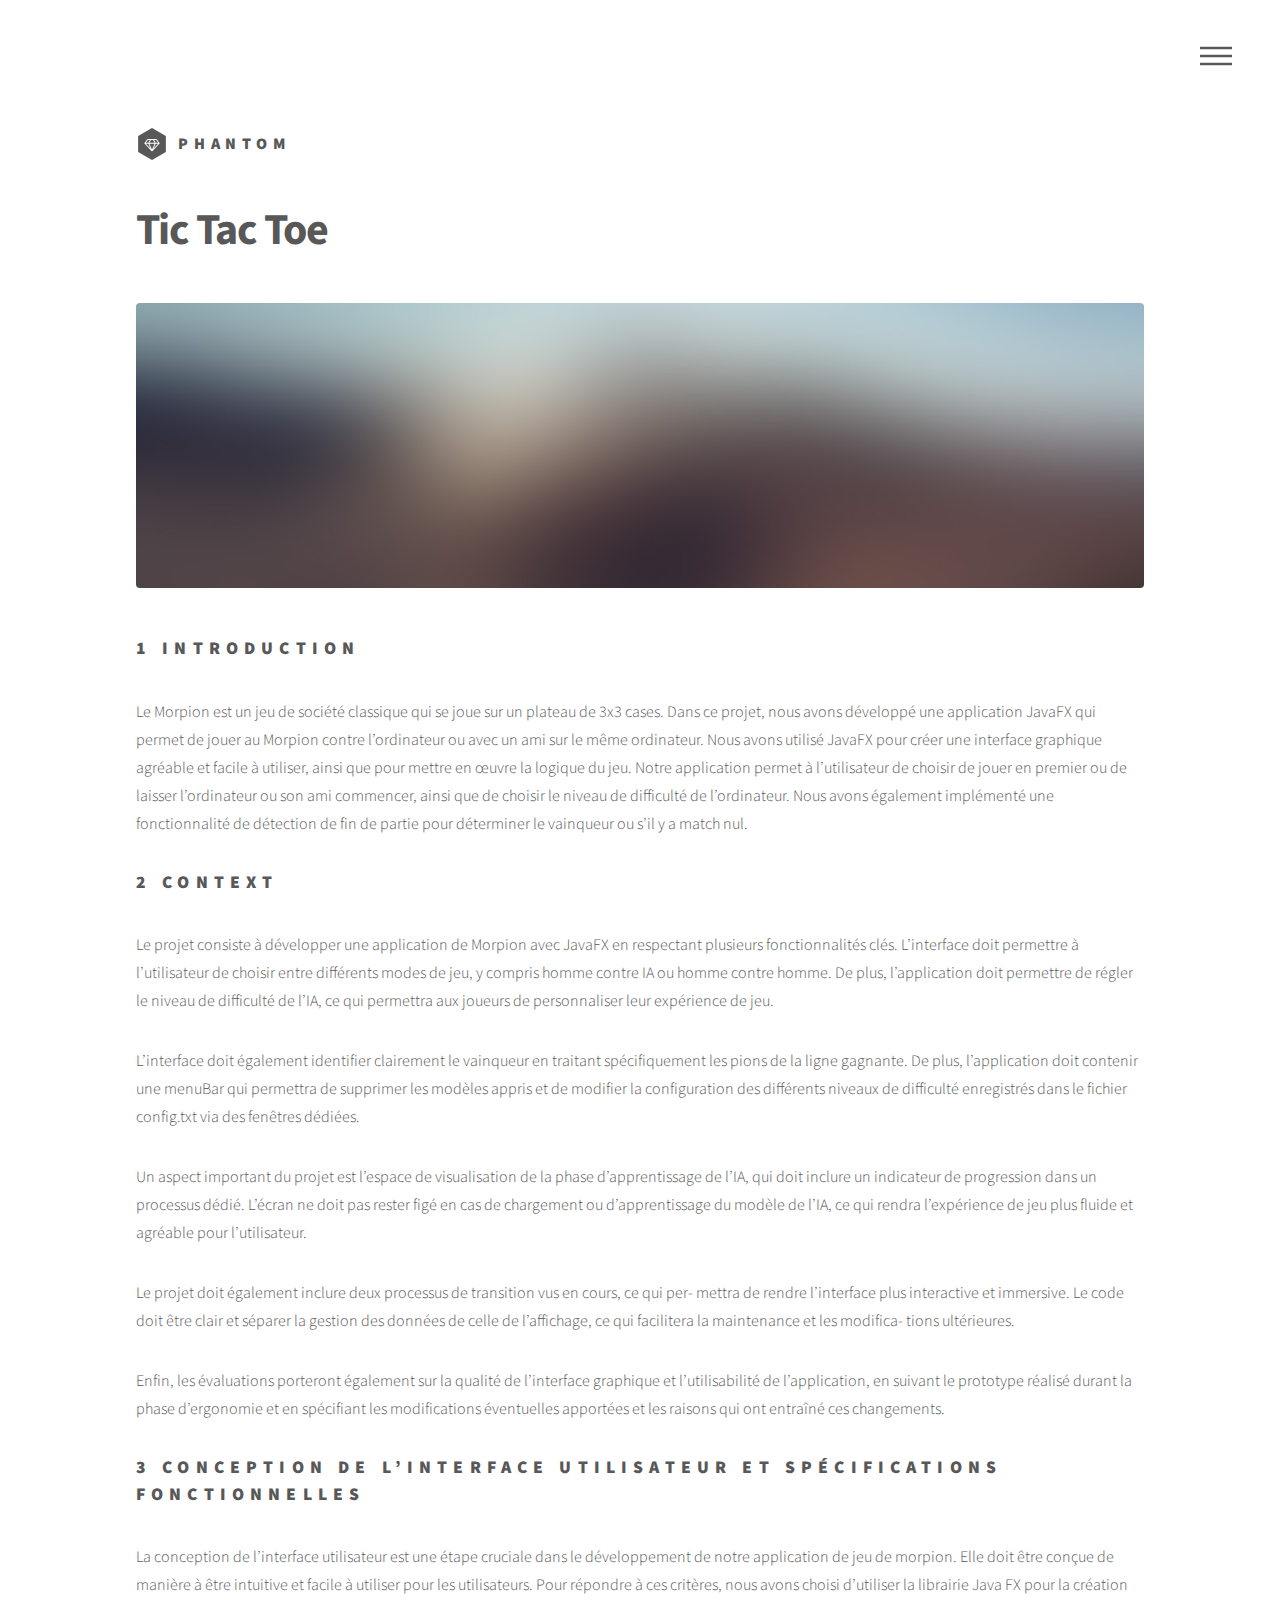
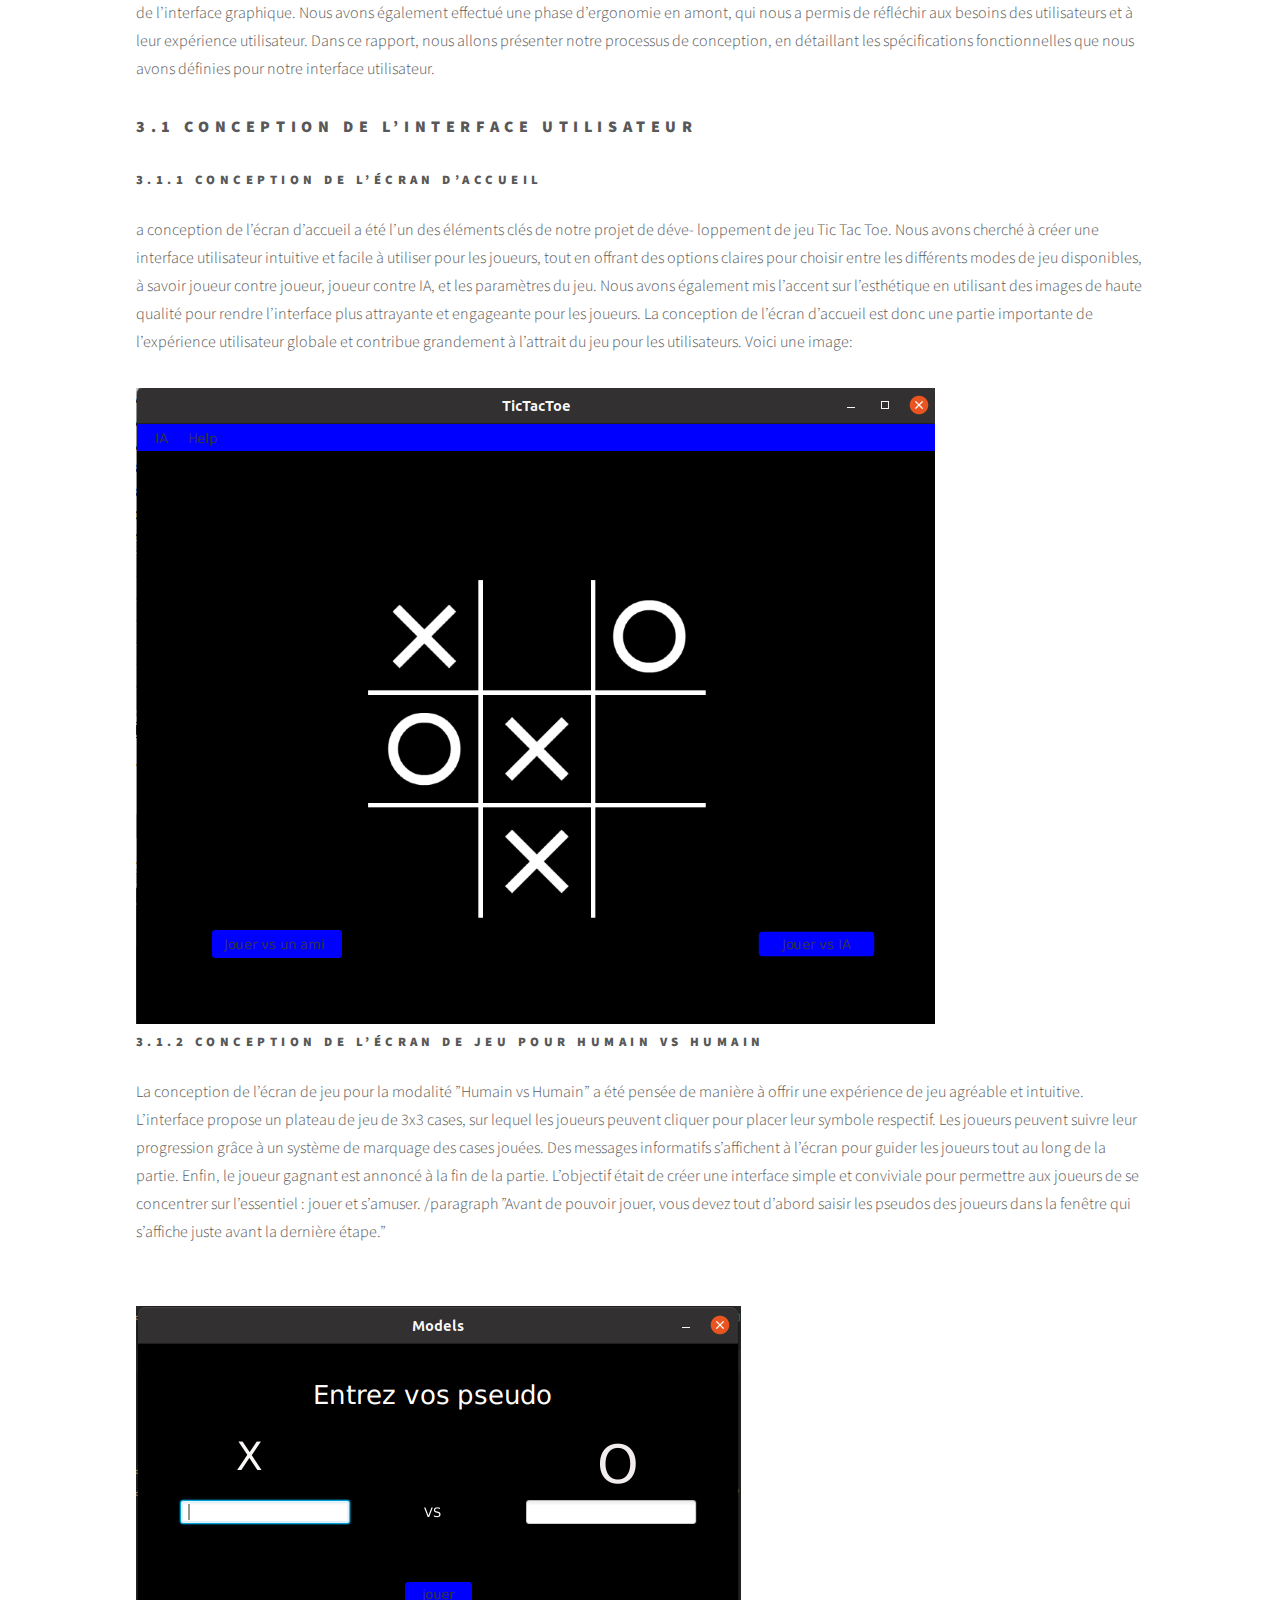
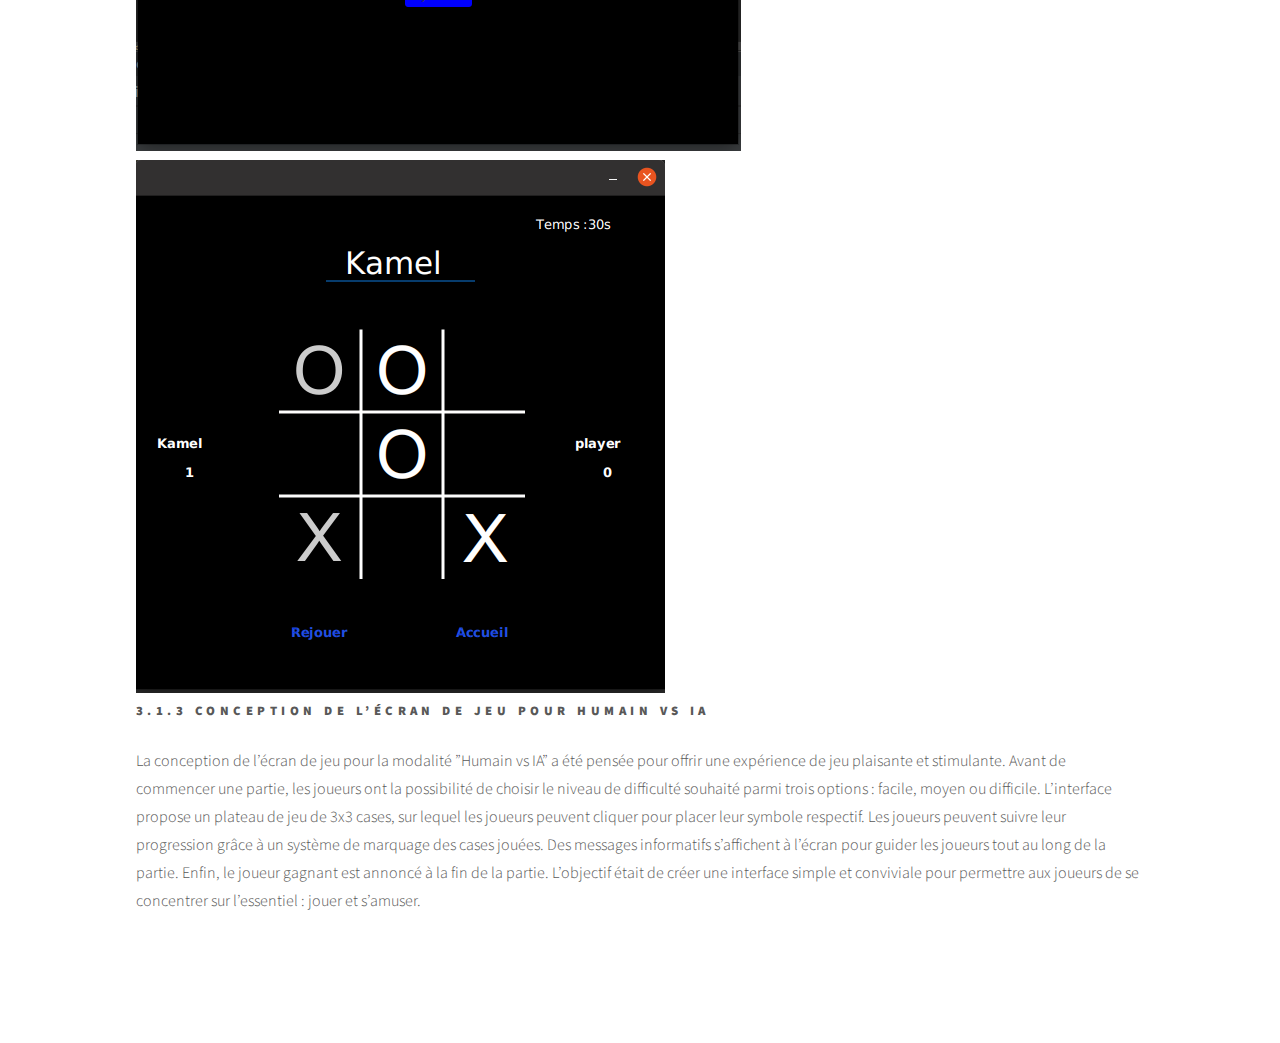
==== commit 2d5b0f0b: "l ajout de projet Tic Tac Toe Morpion v2" ====
--- a/Morpion.html
+++ b/Morpion.html
@@ -120,6 +120,22 @@
 								l’essentiel : jouer et s’amuser.
 								/paragraph ”Avant de pouvoir jouer, vous devez tout d’abord saisir les pseudos des
 								joueurs dans la fenêtre qui s’affiche juste avant la dernière étape.” </P>
+							<br>
+							<span ><img src="images/imageMorpion/pesudo.png" alt="" /></span>
+							<br>
+							<span ><img src="images/imageMorpion/humaivshumain.png" alt="" /></span>
+							<h4>3.1.3 Conception de l’écran de jeu pour Humain vs IA</h4>
+							<p>La conception de l’écran de jeu pour la modalité ”Humain vs IA” a été pensée pour offrir
+								une expérience de jeu plaisante et stimulante. Avant de commencer une partie, les joueurs
+								ont la possibilité de choisir le niveau de difficulté souhaité parmi trois options : facile, moyen
+								ou difficile. L’interface propose un plateau de jeu de 3x3 cases, sur lequel les joueurs peuvent
+								cliquer pour placer leur symbole respectif. Les joueurs peuvent suivre leur progression grâce
+								à un système de marquage des cases jouées. Des messages informatifs s’affichent à l’écran
+								pour guider les joueurs tout au long de la partie. Enfin, le joueur gagnant est annoncé à la
+								fin de la partie. L’objectif était de créer une interface simple et conviviale pour permettre
+								aux joueurs de se concentrer sur l’essentiel : jouer et s’amuser.</p>
+
+
 						</div>
 					</div>
 
